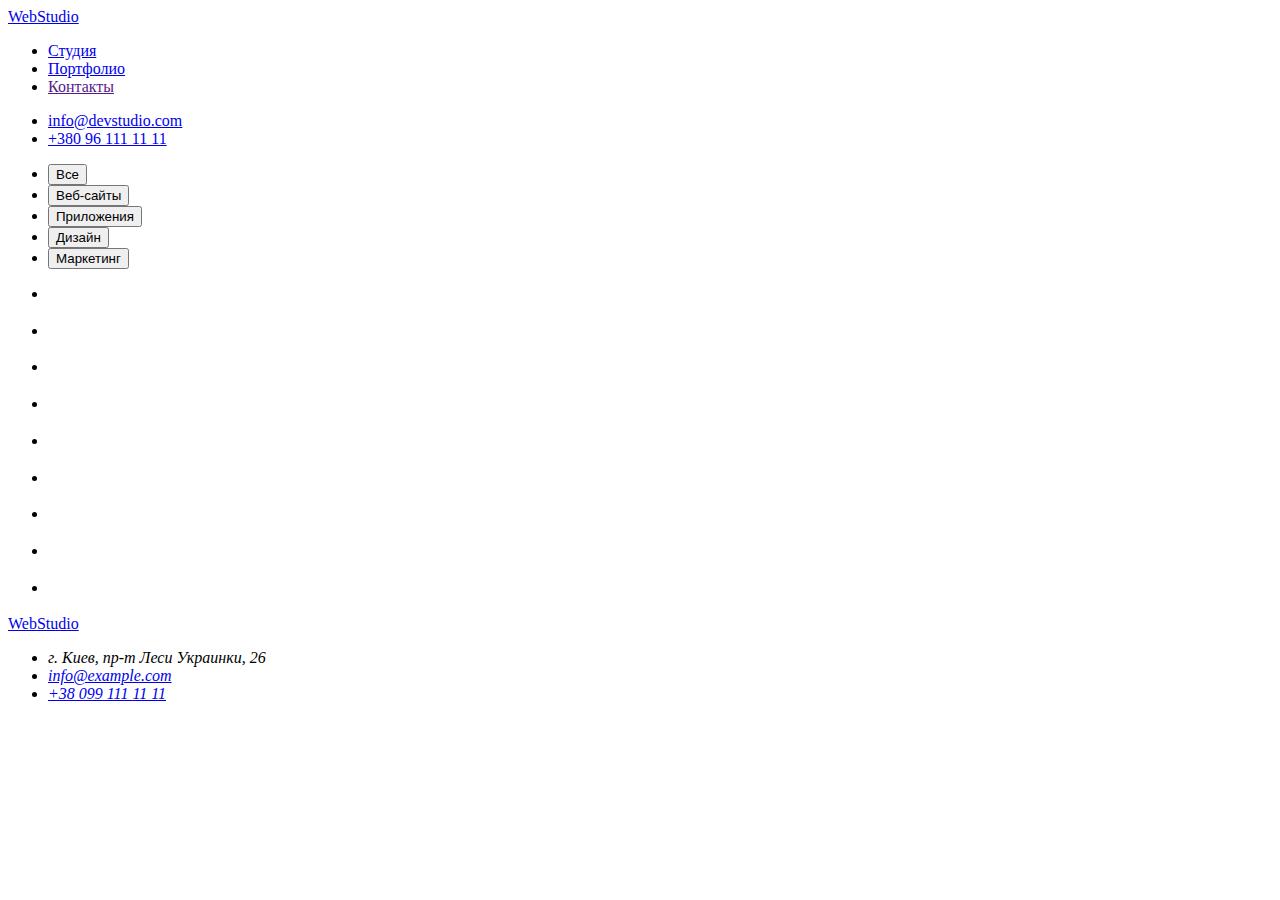
==== portfolio.html @ a8e08750 "добавляет разметку страницы портфолио" ====
<!DOCTYPE html>
<html lang="ru">
<head>
    <meta charset="UTF-8">
    <meta http-equiv="X-UA-Compatible" content="IE=edge">
    <meta name="viewport" content="width=device-width, initial-scale=1.0">
    <title>WebStudio</title>
</head>
<body>
<!-- Хедер -->
<header>
    <nav>
         <a href="./index.html">WebStudio</a>
         <ul>
            <li><a href="./index.html">Студия</a></li>
            <li><a href="./portfolio.html">Портфолио</a></li>
            <li><a href="">Контакты</a></li>
         </ul>
    </nav>
<!-- contacts -->
        <ul>
             <li><a href="mail:info@devstudio.com">info@devstudio.com</a></li>
             <li><a href="tel:+380961111111">+380 96 111 11 11</a></li>
        </ul>
</header>
<!-- герой -->
<main>
    <section>
        <h1 hidden>filter</h1>
    <ul>
        <li><button type="button">Все</button></li>
        <li><button type="button">Веб-сайты</button></li>
        <li><button type="button">Приложения</button></li>
        <li><button type="button">Дизайн</button></li>
        <li><button type="button">Маркетинг</button></li>
    </ul>
    </section>
    <section>
        <h2 hidden>gallery</h2>
       <ul>
        <li>
        <a href="">
            <img src="" alt="">
            <h3></h3>
            <p></p> 
        </a> 
        </li>
        <li>
            <a href="">
                <img src="" alt="">
                <h3></h3>
                <p></p>
            </a>
        </li>
        <li>
            <a href="">
                <img src="" alt="">
                <h3></h3>
                <p></p>
            </a>
        </li>
        <li>
            <a href="">
                <img src="" alt="">
                <h3></h3>
                <p></p>
            </a>
        </li>
        <li>
            <a href="">
                <img src="" alt="">
                <h3></h3>
                <p></p>
            </a>
        </li>
        <li>
            <a href="">
                <img src="" alt="">
                <h3></h3>
                <p></p>
            </a>
        </li>
        <li>
            <a href="">
                <img src="" alt="">
                <h3></h3>
                <p></p>
            </a>
        </li>
        <li>
            <a href="">
                <img src="" alt="">
                <h3></h3>
                <p></p>
            </a>
        </li>
        <li>
            <a href="">
                <img src="" alt="">
                <h3></h3>
                <p></p>
            </a>
        </li>
    </ul>
    </section>
</main>
<!-- футер -->
<footer>
    <a href="./index.html">WebStudio</a>
    <address>
        <ul>
            <li>г. Киев, пр-т Леси Украинки, 26</li>
            <li><a href="mailto:info@example.com">info@example.com</a></li>
            <li> <a href="tel:+380991111111">+38 099 111 11 11</a></li>
        </ul>
    </address>
</footer>

    
</body>
</html>
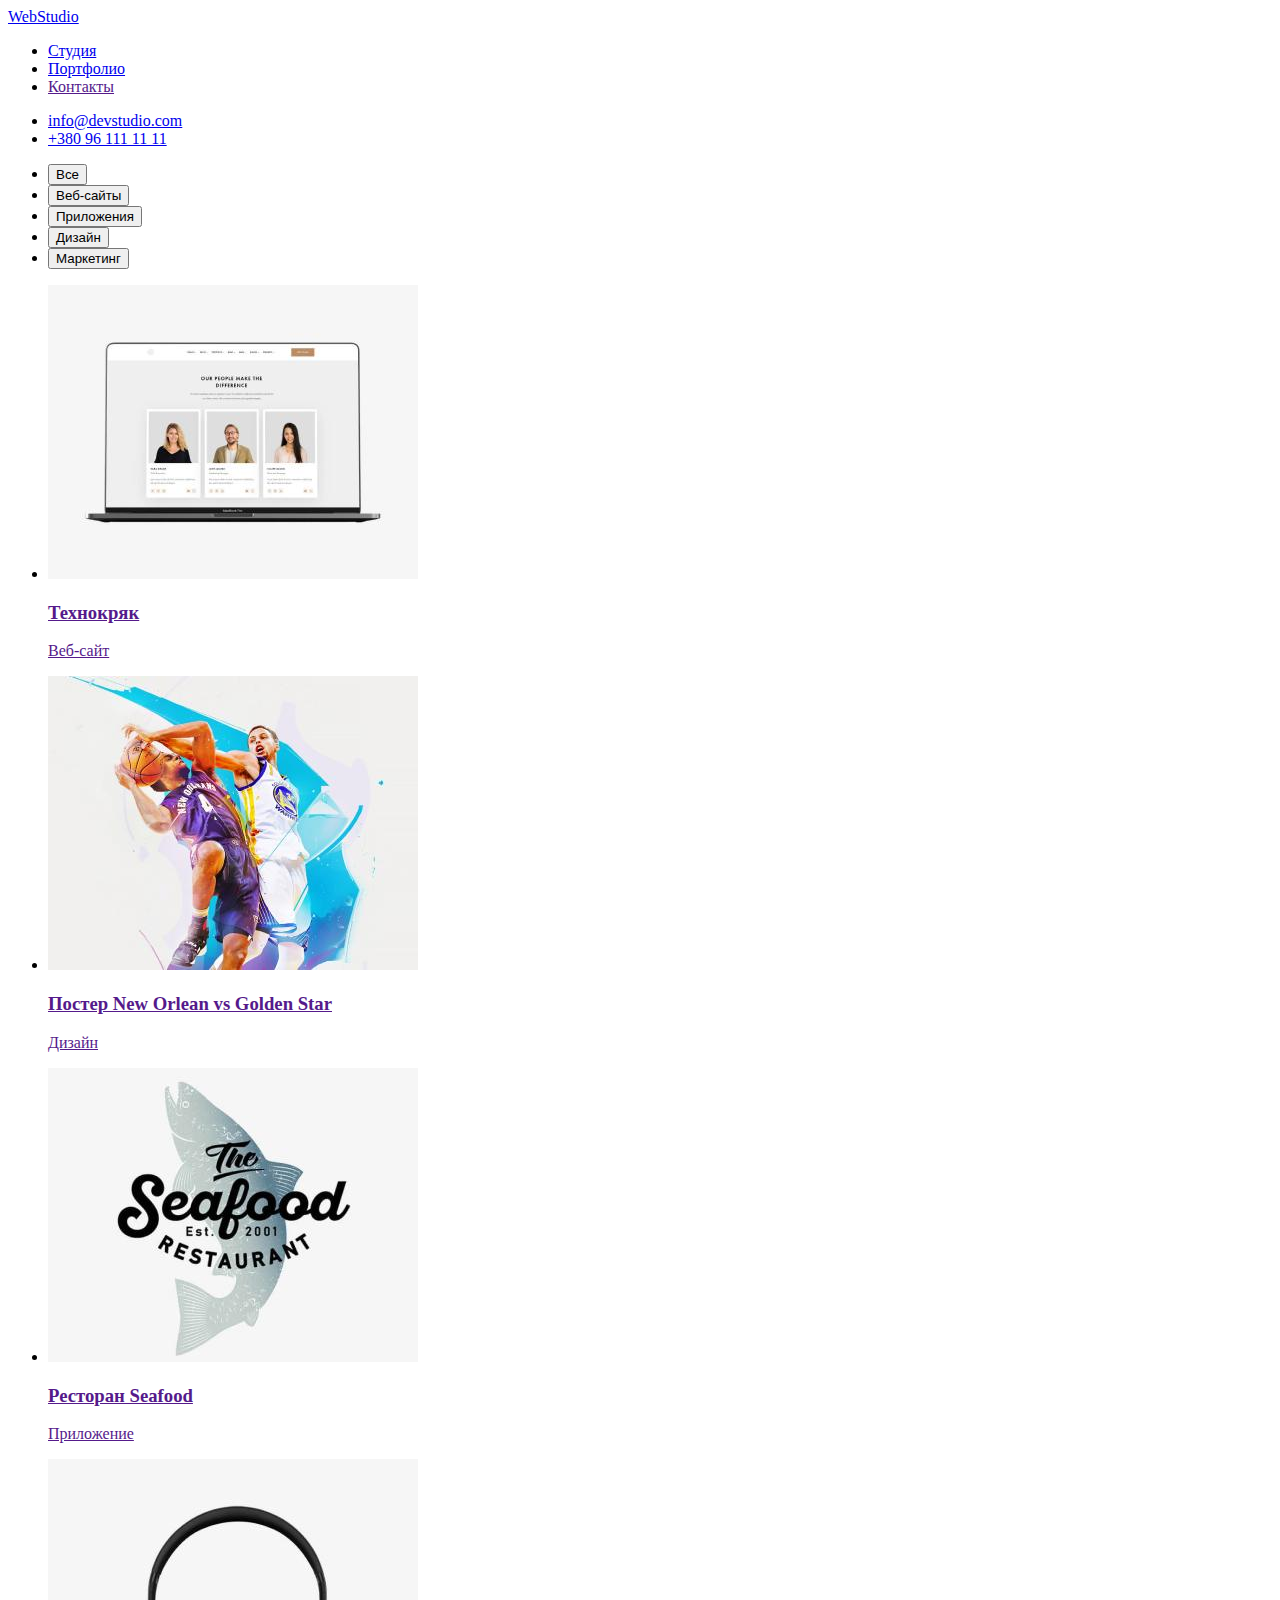
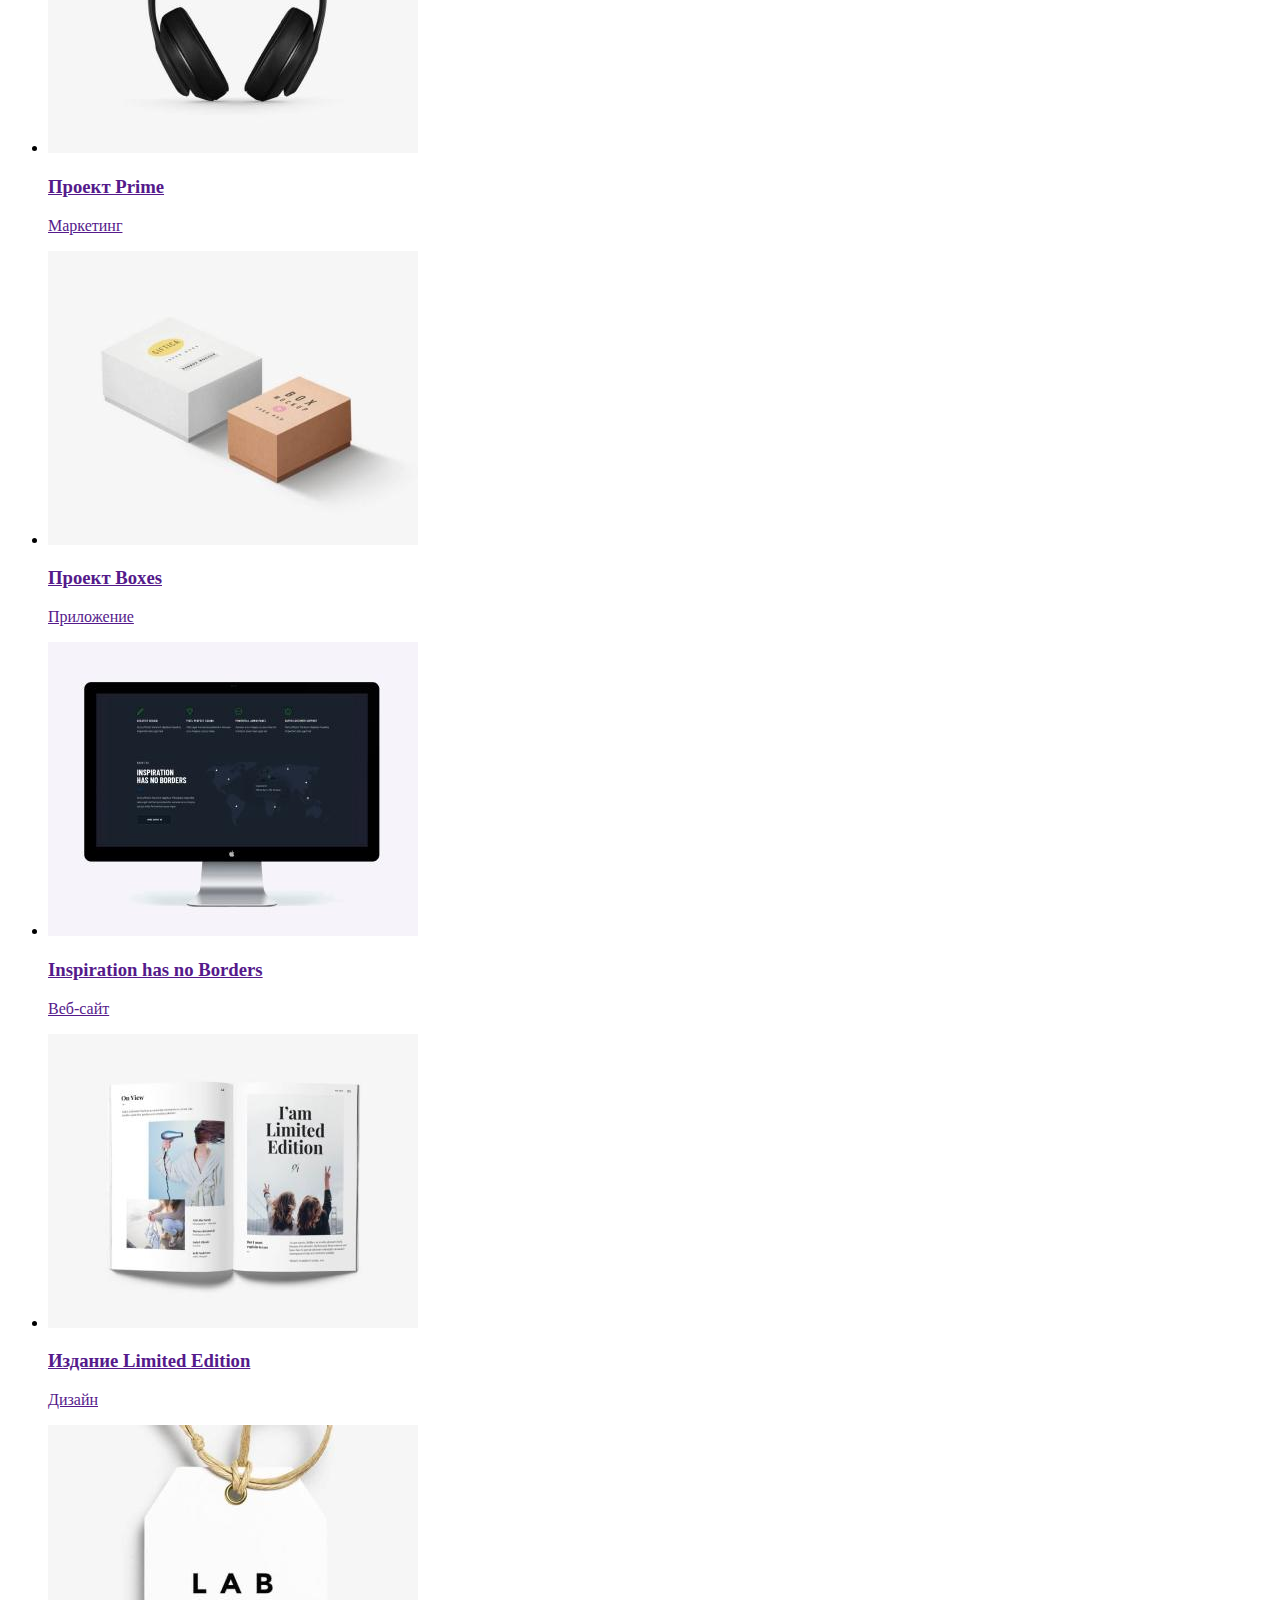
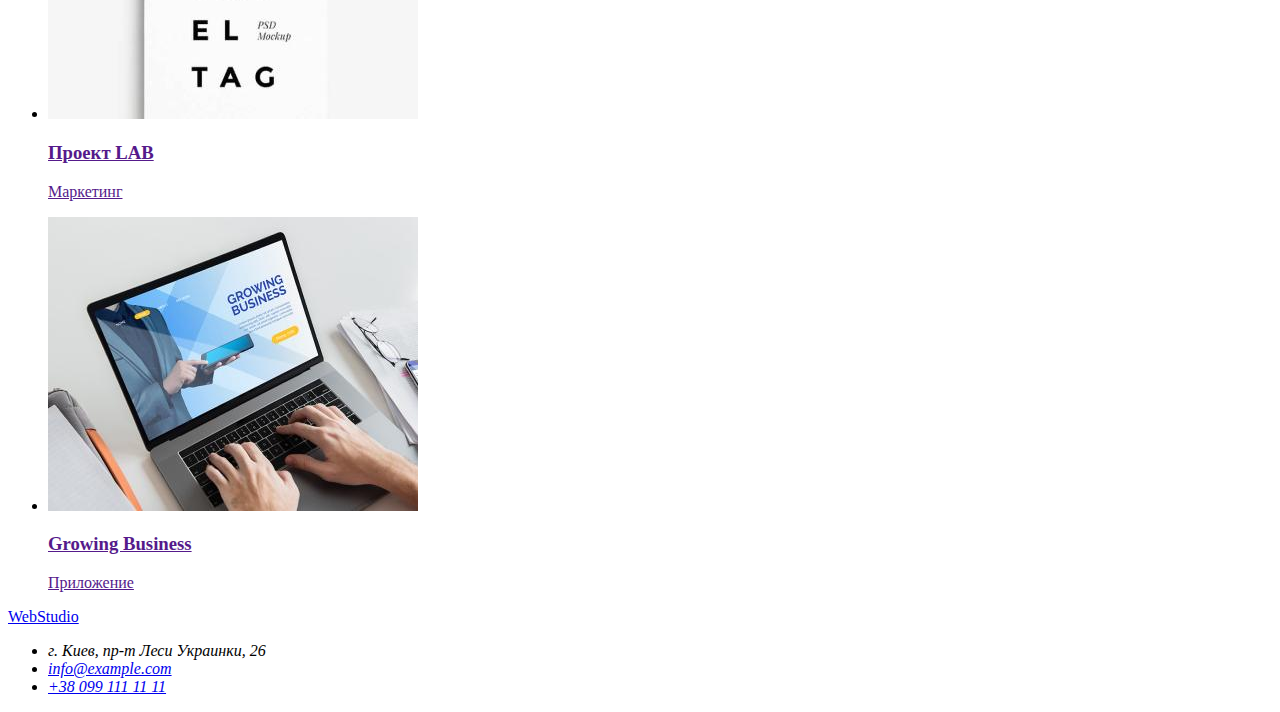
==== commit 0c7ca90e: "добавляет шрифты на страницы" ====
--- a/portfolio.html
+++ b/portfolio.html
@@ -4,13 +4,18 @@
     <meta charset="UTF-8">
     <meta http-equiv="X-UA-Compatible" content="IE=edge">
     <meta name="viewport" content="width=device-width, initial-scale=1.0">
+    <link rel="stylesheet" href="./css/styles.css">
+    <link rel="preconnect" href="https://fonts.googleapis.com">
+    <link rel="preconnect" href="https://fonts.gstatic.com" crossorigin>
+    <link href="https://fonts.googleapis.com/css2?family=Raleway:wght@700&family=Roboto:wght@400;500;700;900&display=swap" rel="stylesheet">
     <title>WebStudio</title>
+    
 </head>
 <body>
 <!-- Хедер -->
 <header>
-    <nav>
-         <a href="./index.html">WebStudio</a>
+    <nav class="studio">
+         <a href="./index.html" >WebStudio</a>
          <ul>
             <li><a href="./index.html">Студия</a></li>
             <li><a href="./portfolio.html">Портфолио</a></li>
@@ -19,7 +24,7 @@
     </nav>
 <!-- contacts -->
         <ul>
-             <li><a href="mail:info@devstudio.com">info@devstudio.com</a></li>
+             <li><a href="mailto:info@devstudio.com">info@devstudio.com</a></li>
              <li><a href="tel:+380961111111">+380 96 111 11 11</a></li>
         </ul>
 </header>
@@ -35,70 +40,72 @@
         <li><button type="button">Маркетинг</button></li>
     </ul>
     </section>
+
+    <!-- Галерея -->
     <section>
         <h2 hidden>gallery</h2>
        <ul>
         <li>
         <a href="">
-            <img src="" alt="">
-            <h3></h3>
-            <p></p> 
+            <img src="./images/techno-crack.jpg" alt="сайт" width="370" height="294">
+            <h3>Технокряк</h3>
+            <p>Веб-сайт</p> 
         </a> 
         </li>
         <li>
             <a href="">
-                <img src="" alt="">
-                <h3></h3>
-                <p></p>
+                <img src="./images/poster.jpg" alt="постер" width="370" height="294">
+                <h3>Постер New Orlean vs Golden Star</h3>
+                <p>Дизайн</p>
             </a>
         </li>
         <li>
             <a href="">
-                <img src="" alt="">
-                <h3></h3>
-                <p></p>
+                <img src="./images/restaurant.jpg" alt="ресторан" width="370" height="294">
+                <h3>Ресторан Seafood</h3>
+                <p>Приложение</p>
             </a>
         </li>
         <li>
             <a href="">
-                <img src="" alt="">
-                <h3></h3>
-                <p></p>
+                <img src="./images/prime.jpg" alt="наушники" width="370" height="294">
+                <h3>Проект Prime</h3>
+                <p>Маркетинг</p>
             </a>
         </li>
         <li>
             <a href="">
-                <img src="" alt="">
-                <h3></h3>
-                <p></p>
+                <img src="./images/boxes.jpg" alt="коробки" width="370" height="294">
+                <h3>Проект Boxes</h3>
+                <p>Приложение</p>
             </a>
         </li>
         <li>
             <a href="">
-                <img src="" alt="">
-                <h3></h3>
-                <p></p>
+                <img src="./images/web-site.jpg" alt="вдохновение" width="370" height="294">
+                <h3>Inspiration has no Borders</h3>
+                <p>Веб-сайт</p>
             </a>
         </li>
         <li>
             <a href="">
-                <img src="" alt="">
-                <h3></h3>
-                <p></p>
+                <img src="./images/limited-edition.jpg" alt="журнал width" width="370" height="294">
+                <h3>Издание Limited Edition</h3>
+                <p>Дизайн</p>
             </a>
         </li>
         <li>
             <a href="">
-                <img src="" alt="">
-                <h3></h3>
-                <p></p>
+                <img src="./images/lab.jpg" alt="бирка с шнурком" width="370" height="294">
+                <h3>Проект LAB</h3>
+                <p>Маркетинг</p>
             </a>
         </li>
         <li>
             <a href="">
-                <img src="" alt="">
-                <h3></h3>
-                <p></p>
+                <img src="./images/business.jpg" alt="растущий бизнес" width="370" height="294">
+                <h3>Growing Business</h3>
+                <p>Приложение</p>
             </a>
         </li>
     </ul>
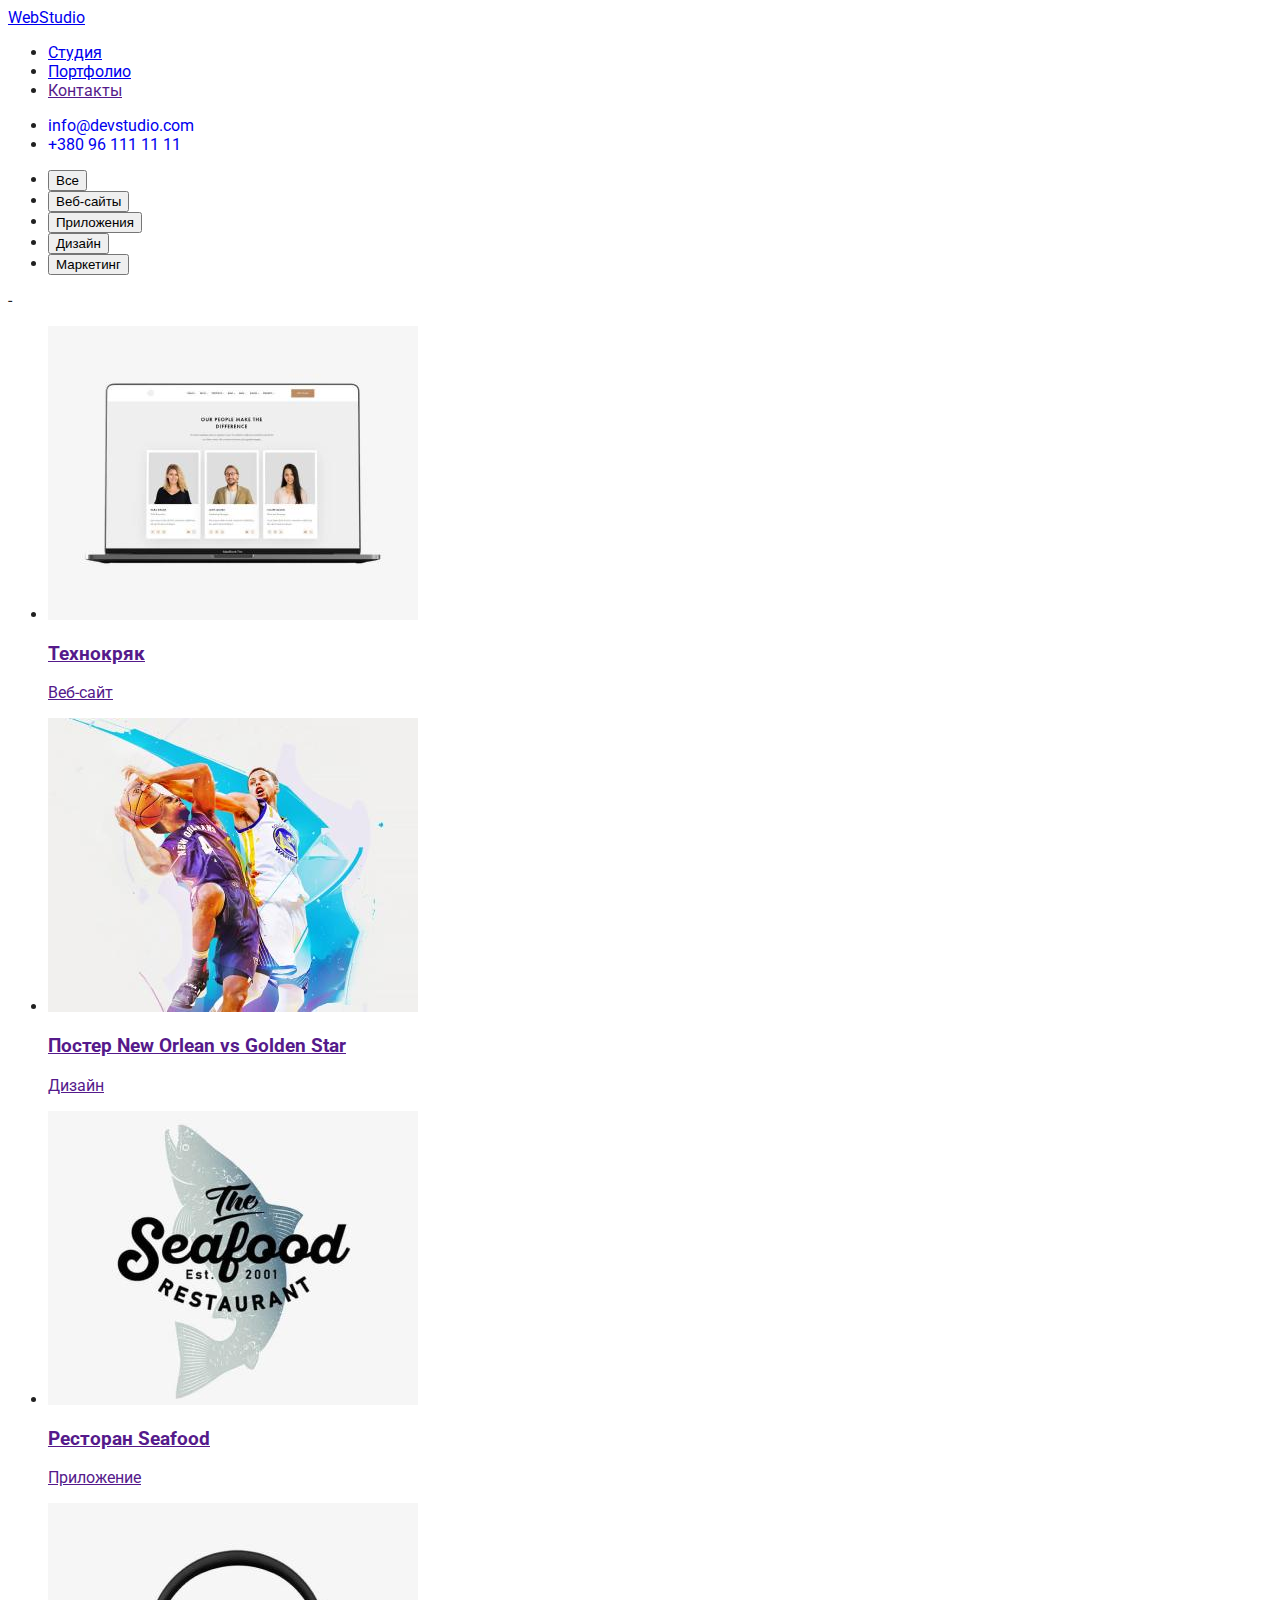
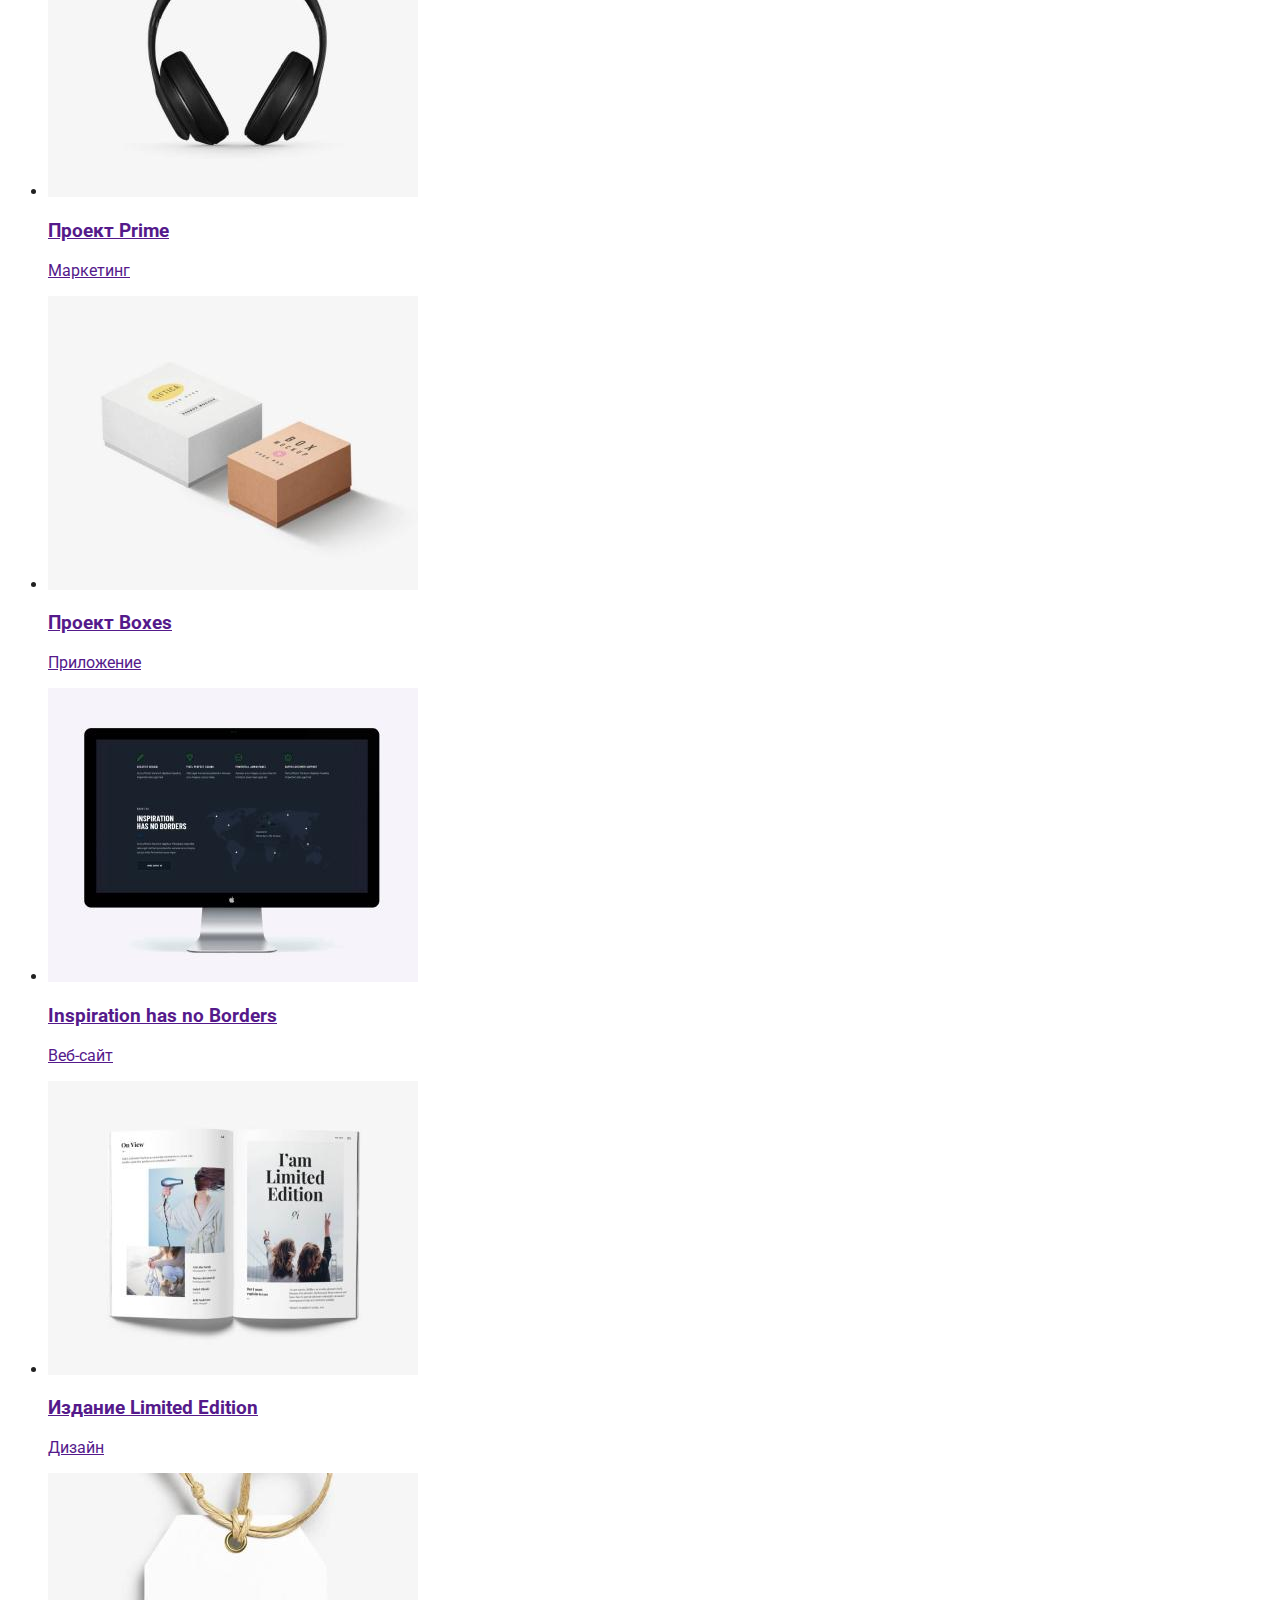
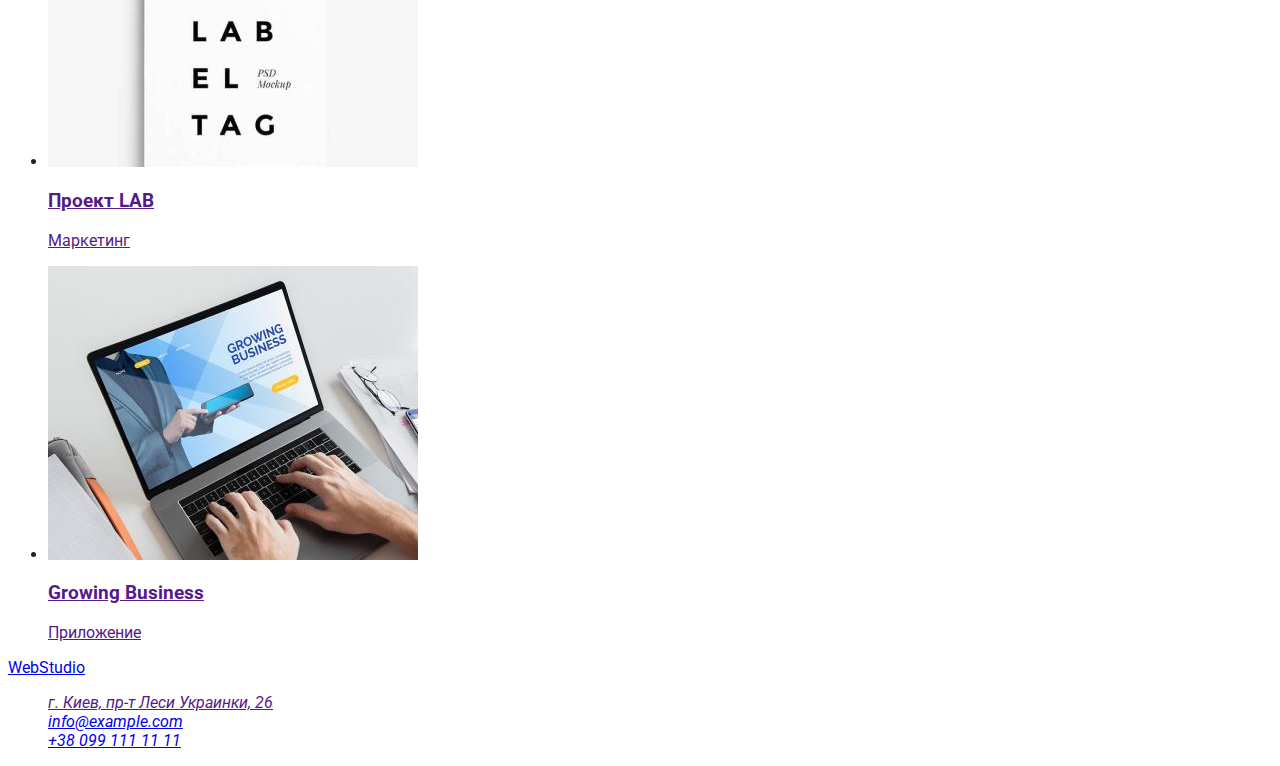
==== commit 1666a41b: "добавляет разметку страницы портфолио" ====
--- a/portfolio.html
+++ b/portfolio.html
@@ -13,112 +13,112 @@
 </head>
 <body>
 <!-- Хедер -->
-<header>
-    <nav class="studio">
-         <a href="./index.html" >WebStudio</a>
-         <ul>
-            <li><a href="./index.html">Студия</a></li>
-            <li><a href="./portfolio.html">Портфолио</a></li>
-            <li><a href="">Контакты</a></li>
+<header class="portfolio-header">
+    <nav class="portfolio">
+         <a href="./index.html" class="portfol-logo">Web<span class="portfol-logo-color">Studio</span></a>
+         <ul class="portfol-list">
+            <li class="portfol-item"><a class="portfol-link links" href="./index.html">Студия</a></li>
+            <li class="portfol-item"><a class="portfol-link links" href="./portfolio.html">Портфолио</a></li>
+            <li class="portfol-item"><a class="portfol-link links" href="">Контакты</a></li>
          </ul>
     </nav>
 <!-- contacts -->
-        <ul>
-             <li><a href="mailto:info@devstudio.com">info@devstudio.com</a></li>
-             <li><a href="tel:+380961111111">+380 96 111 11 11</a></li>
+        <ul class="header-contacts">
+             <li class="header-list"><a class="header-link link" href="mailto:info@devstudio.com">info@devstudio.com</a></li>
+             <li class="header-list"><a class="header-link link" href="tel:+380961111111">+380 96 111 11 11</a></li>
         </ul>
 </header>
 <!-- герой -->
-<main>
-    <section>
+<main class="main-section">
+    <section class="hero-section">
         <h1 hidden>filter</h1>
-    <ul>
-        <li><button type="button">Все</button></li>
-        <li><button type="button">Веб-сайты</button></li>
-        <li><button type="button">Приложения</button></li>
-        <li><button type="button">Дизайн</button></li>
-        <li><button type="button">Маркетинг</button></li>
+    <ul class="hero-list" >
+        <li class="hero-item"><button class="hero-btn hero-button" type="button">Все</button></li>
+        <li class="hero-item"><button class="hero-btn hero-button" type="button">Веб-сайты</button></li>
+        <li class="hero-item"><button class="hero-btn hero-button" type="button">Приложения</button></li>
+        <li class="hero-item"><button class="hero-btn hero-button" type="button">Дизайн</button></li>
+        <li class="hero-item"><button class="hero-btn hero-button" type="button">Маркетинг</button></li>
     </ul>
     </section>
-
+-
     <!-- Галерея -->
-    <section>
+    <section class="main-filter">
         <h2 hidden>gallery</h2>
-       <ul>
-        <li>
-        <a href="">
-            <img src="./images/techno-crack.jpg" alt="сайт" width="370" height="294">
-            <h3>Технокряк</h3>
-            <p>Веб-сайт</p> 
+       <ul class="filter-list">
+        <li class="filter-item">
+        <a class="filter-link" href="">
+            <img class="filter-img" src="./images/techno-crack.jpg" alt="сайт" width="370" height="294">
+            <h3 class="filter-heading">Технокряк</h3>
+            <p class="filter-paragraph">Веб-сайт</p> 
         </a> 
         </li>
-        <li>
-            <a href="">
-                <img src="./images/poster.jpg" alt="постер" width="370" height="294">
-                <h3>Постер New Orlean vs Golden Star</h3>
-                <p>Дизайн</p>
+        <li class="filter-item">
+            <a class="filter-link" href="">
+                <img class="filter-img" src="./images/poster.jpg" alt="постер" width="370" height="294">
+                <h3 class="filter-heading">Постер New Orlean vs Golden Star</h3>
+                <p class="filter-paragraph">Дизайн</p>
             </a>
         </li>
-        <li>
-            <a href="">
-                <img src="./images/restaurant.jpg" alt="ресторан" width="370" height="294">
-                <h3>Ресторан Seafood</h3>
-                <p>Приложение</p>
+        <li class="filter-item">
+            <a class="filter-link" href="">
+                <img class="filter-img" src="./images/restaurant.jpg" alt="ресторан" width="370" height="294">
+                <h3 class="filter-heading">Ресторан Seafood</h3>
+                <p class="filter-paragraph">Приложение</p>
             </a>
         </li>
-        <li>
-            <a href="">
-                <img src="./images/prime.jpg" alt="наушники" width="370" height="294">
-                <h3>Проект Prime</h3>
-                <p>Маркетинг</p>
+        <li class="filter-item">
+            <a class="filter-link" href="">
+                <img class="filter-img" src="./images/prime.jpg" alt="наушники" width="370" height="294">
+                <h3 class="filter-heading">Проект Prime</h3>
+                <p class="filter-paragraph">Маркетинг</p>
             </a>
         </li>
-        <li>
-            <a href="">
-                <img src="./images/boxes.jpg" alt="коробки" width="370" height="294">
-                <h3>Проект Boxes</h3>
-                <p>Приложение</p>
+        <li class="filter-item">
+            <a class="filter-link" href="">
+                <img class="filter-img" src="./images/boxes.jpg" alt="коробки" width="370" height="294">
+                <h3 class="filter-heading">Проект Boxes</h3>
+                <p class="filter-paragraph">Приложение</p>
             </a>
         </li>
-        <li>
-            <a href="">
-                <img src="./images/web-site.jpg" alt="вдохновение" width="370" height="294">
-                <h3>Inspiration has no Borders</h3>
-                <p>Веб-сайт</p>
+        <li class="filter-item">
+            <a class="filter-link" href="">
+                <img class="filter-img" src="./images/web-site.jpg" alt="вдохновение" width="370" height="294">
+                <h3 class="filter-heading">Inspiration has no Borders</h3>
+                <p class="filter-paragraph">Веб-сайт</p>
             </a>
         </li>
-        <li>
-            <a href="">
-                <img src="./images/limited-edition.jpg" alt="журнал width" width="370" height="294">
-                <h3>Издание Limited Edition</h3>
-                <p>Дизайн</p>
+        <li class="filter-item">
+            <a class="filter-link" href="">
+                <img class="filter-img" src="./images/limited-edition.jpg" alt="журнал width" width="370" height="294">
+                <h3 class="filter-heading">Издание Limited Edition</h3>
+                <p class="filter-paragraph">Дизайн</p>
             </a>
         </li>
-        <li>
-            <a href="">
-                <img src="./images/lab.jpg" alt="бирка с шнурком" width="370" height="294">
-                <h3>Проект LAB</h3>
-                <p>Маркетинг</p>
+        <li class="filter-item">
+            <a class="filter-link" href="">
+                <img class="filter-img" src="./images/lab.jpg" alt="бирка с шнурком" width="370" height="294">
+                <h3 class="filter-heading">Проект LAB</h3>
+                <p class="filter-paragraph">Маркетинг</p>
             </a>
         </li>
-        <li>
-            <a href="">
-                <img src="./images/business.jpg" alt="растущий бизнес" width="370" height="294">
-                <h3>Growing Business</h3>
-                <p>Приложение</p>
+        <li class="filter-item">
+            <a class="filter-link" href="">
+                <img class="filter-img" src="./images/business.jpg" alt="растущий бизнес" width="370" height="294">
+                <h3 class="filter-heading">Growing Business</h3>
+                <p class="filter-paragraph">Приложение</p>
             </a>
         </li>
     </ul>
     </section>
 </main>
 <!-- футер -->
-<footer>
-    <a href="./index.html">WebStudio</a>
-    <address>
-        <ul>
-            <li>г. Киев, пр-т Леси Украинки, 26</li>
-            <li><a href="mailto:info@example.com">info@example.com</a></li>
-            <li> <a href="tel:+380991111111">+38 099 111 11 11</a></li>
+<footer class="footer-title">
+    <a class="logo-footer" href="./index.html">Web<span class="title-logo">Studio</span></a>
+    <address class="footer-address">
+        <ul class="address-list">
+            <li class="address-item"><a class="address-map" href="">г. Киев, пр-т Леси Украинки, 26</a></li>
+            <li class="address-item"><a class="address-contact" href="mailto:info@example.com">info@example.com</a></li>
+            <li class="address-item"><a class="address-contact" href="tel:+380991111111">+38 099 111 11 11</a></li>
         </ul>
     </address>
 </footer>
--- a/css/styles.css
+++ b/css/styles.css
@@ -0,0 +1,196 @@
+:root {
+  --primary-text-color: #212121;
+  --secondary-text-color: #757575;
+  --title-text-color: #000000;
+  --accent-color: #2196f3;
+  --primary-white-color: #ffffff;
+  --secondary-darkgray-color: #2f303a;
+  --third-title-color: #f5f4fa;
+}
+
+body {
+  font-family: 'Roboto', sans-serif;
+  color: var(--primary-text-color);
+}
+
+/* -------HEADER------ */
+.header {
+  background-color: var(--primary-white-color);
+}
+.header-logo {
+  font-family: 'Raleway', sans-serif;
+  font-size: 26px;
+  line-height: 1.19;
+  letter-spacing: 0.03em;
+  color: var(--accent-color);
+  text-decoration: none;
+}
+.list {
+  list-style: none;
+}
+.logo-color {
+  color: var(--title-text-color);
+}
+.nav-link {
+  color: var(--primary-text-color);
+  font-style: normal;
+  font-weight: 500;
+  font-size: 14px;
+  line-height: 1.14;
+  letter-spacing: 0.02em;
+}
+.nav-link:hover,
+.nav-link:focus {
+  color: var(--accent-color);
+}
+.link {
+  text-decoration: none;
+}
+
+.contact-link {
+  color: var(--secondary-darkgray-color);
+  font-weight: 500;
+  font-size: 14px;
+  line-height: 1.14;
+  letter-spacing: 0.02em;
+}
+.contact-link:hover,
+.contact-link:focus {
+  color: var(--accent-color);
+}
+/* ---------MAIN--------- */
+.hero {
+  background-color: var(--secondary-darkgray-color);
+}
+.hero-title {
+  color: var(--primary-white-color);
+  font-weight: 900;
+  font-size: 44px;
+  line-height: 1.36;
+  text-align: center;
+  letter-spacing: 0.06em;
+  text-transform: uppercase;
+}
+.button {
+  cursor: pointer;
+  color: var(--primary-white-color);
+  background-color: var(--accent-color);
+}
+.btn {
+  font-style: inherit;
+  font-weight: bold;
+  font-size: 16px;
+  line-height: 1.87;
+  letter-spacing: 0.06em;
+  box-shadow: 0px 4px 4px rgba(0, 0, 0, 0.15);
+  border-radius: 4px;
+  border: 0;
+}
+
+/* ------OUR ADVANTAGES------ */
+.main {
+  background-color: var(--primary-white-color);
+}
+.main-list {
+  list-style: none;
+}
+.main-heading {
+  font-style: normal;
+  font-weight: bold;
+  font-size: 14px;
+  line-height: 1.14;
+  letter-spacing: 0.03em;
+  text-transform: uppercase;
+  color: var(--primary-text-color);
+}
+.main-paragraph {
+  font-weight: normal;
+  font-size: 14px;
+  line-height: 1.71;
+  letter-spacing: 0.03em;
+  color: var(--secondary-text-color);
+}
+.main-title {
+  font-style: normal;
+  font-weight: bold;
+  font-size: 36px;
+  line-height: 1.16;
+  letter-spacing: 0.03em;
+}
+.title-list {
+  list-style: none;
+}
+
+/* -----OUR TEAM------ */
+.work {
+  background-color: var(--third-title-color);
+}
+.team {
+  font-weight: bold;
+  font-size: 36px;
+  line-height: 1.16;
+  letter-spacing: 0.03em;
+}
+.team-list {
+  list-style: none;
+}
+.team-item {
+  background-color: var(--primary-white-color);
+}
+.about-name {
+  font-style: normal;
+  font-weight: 500;
+  font-size: 16px;
+  line-height: 1.18;
+  text-align: center;
+  letter-spacing: 0.03em;
+  color: var(--title-text-color);
+}
+.about-work {
+  color: var(--secondary-text-color);
+  font-weight: 500;
+  font-size: 16px;
+  line-height: 1.18;
+  text-align: center;
+  letter-spacing: 0.03em;
+}
+/* -------FOOTER-------- */
+.footer-logo {
+  font-family: 'Raleway', sans-serif;
+  font-size: 26px;
+  line-height: 1.19;
+  letter-spacing: 0.03em;
+  color: var(--accent-color);
+  text-decoration: none;
+}
+.logo {
+  color: var(--primary-white-color);
+}
+.footer {
+  background-color: var(--secondary-darkgray-color);
+}
+.footer-list {
+  list-style: none;
+}
+.footer-item {
+  font-style: normal;
+  font-weight: normal;
+  font-size: 14px;
+  line-height: 1.71;
+  letter-spacing: 0.03em;
+}
+.address-item {
+  color: var(--primary-white-color);
+}
+.footer-contact {
+  font-style: normal;
+  font-weight: normal;
+  font-size: 14px;
+  line-height: 1.71;
+  letter-spacing: 0.03em;
+  color: rgba(255, 255, 255, 0.6);
+}
+.footer-contact:hover,
+.footer-contact:focus {
+  color: var(--accent-color);
+}
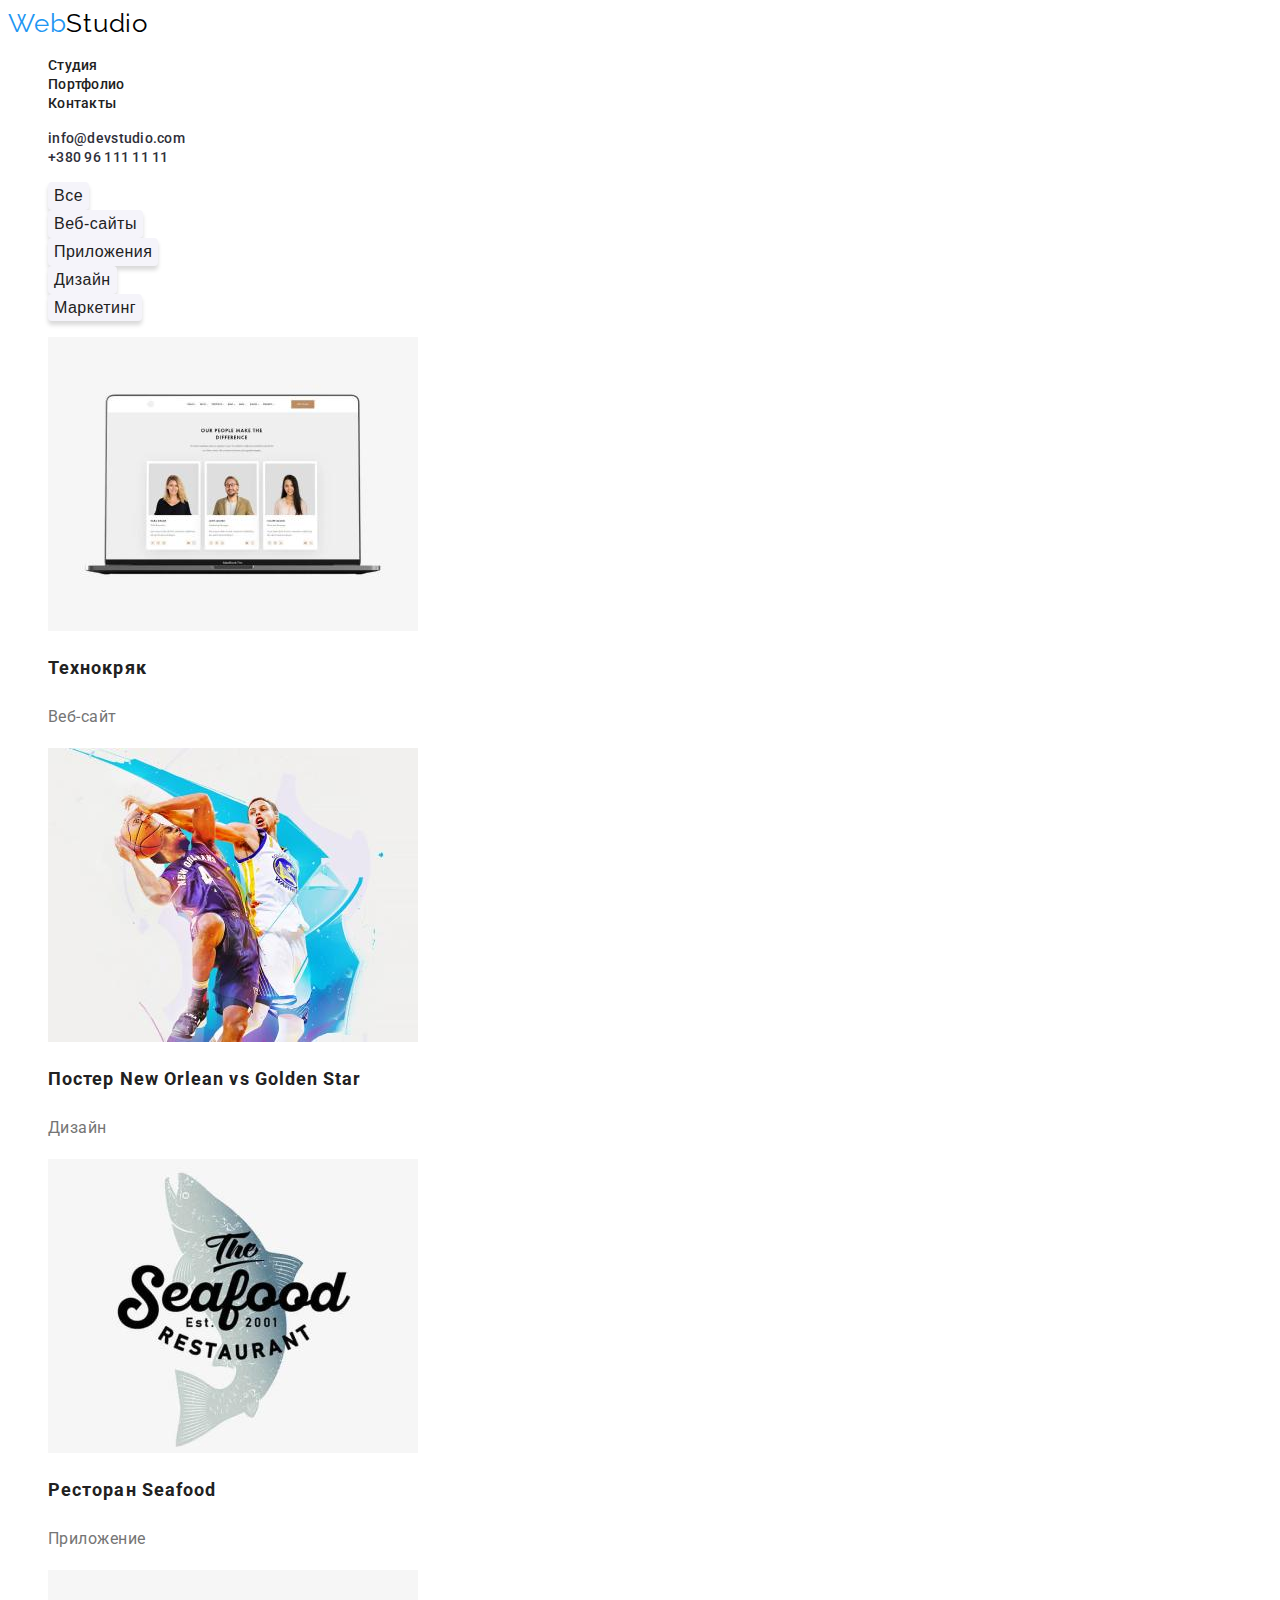
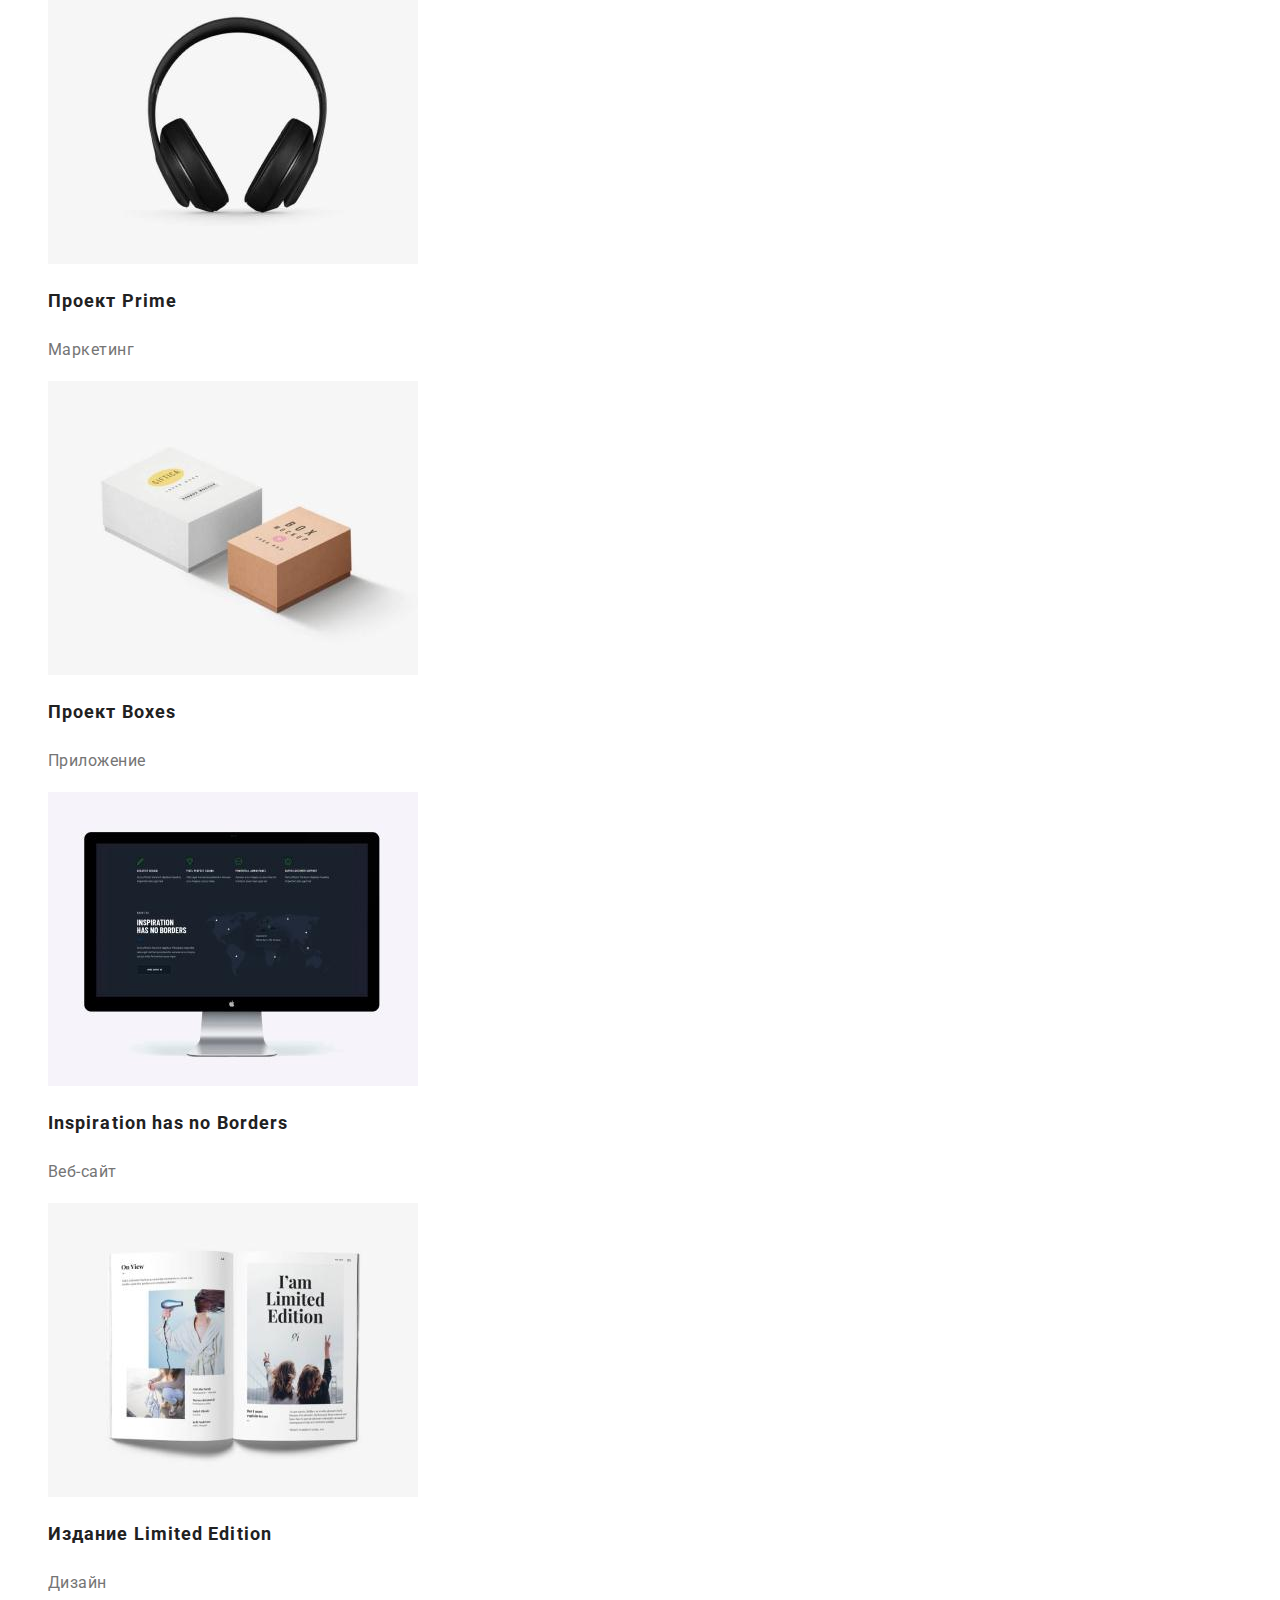
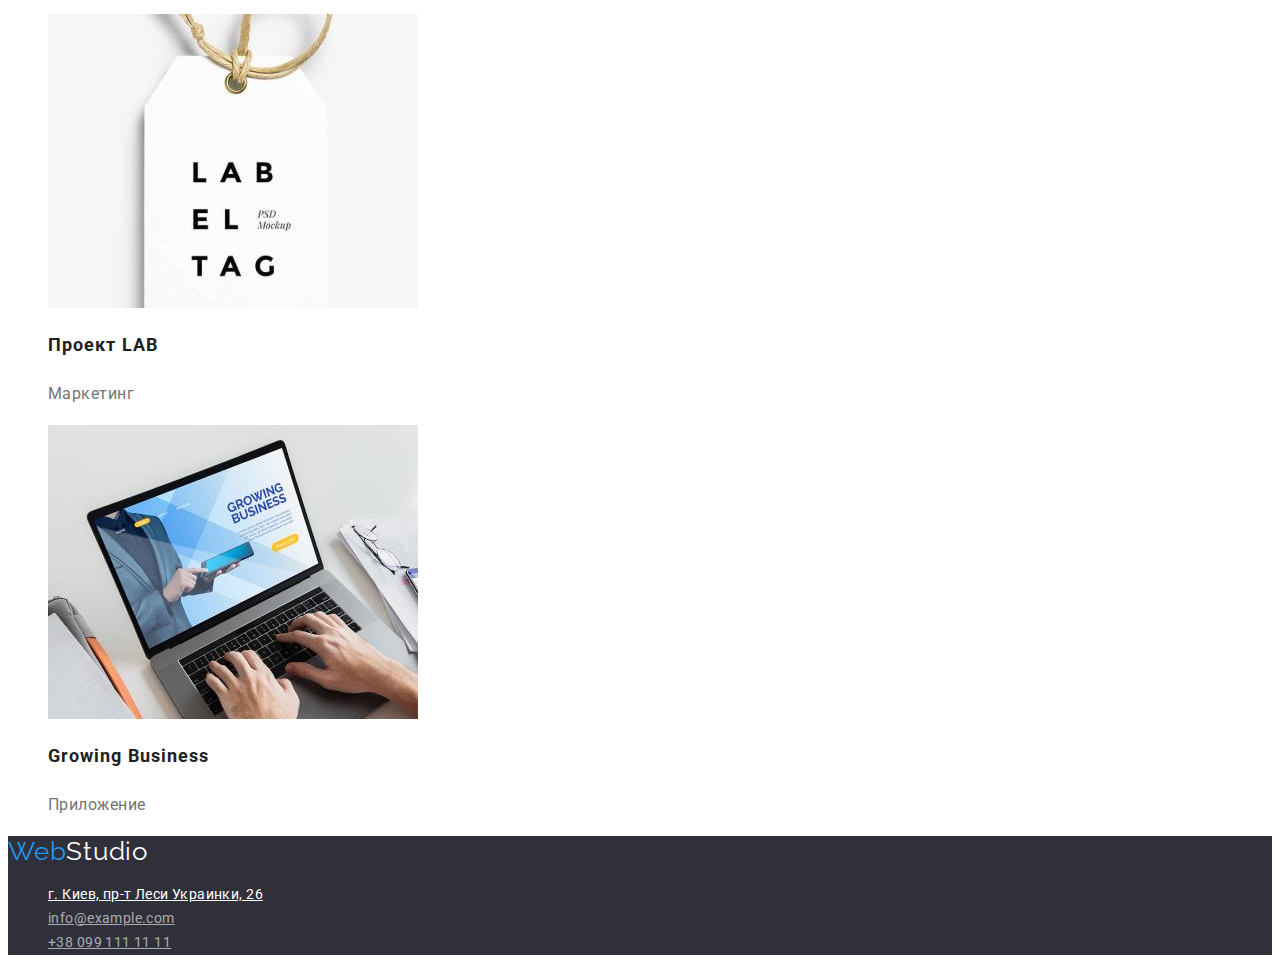
==== commit 40475db1: "добавляет изменения на страницу" ====
--- a/portfolio.html
+++ b/portfolio.html
@@ -4,11 +4,11 @@
     <meta charset="UTF-8">
     <meta http-equiv="X-UA-Compatible" content="IE=edge">
     <meta name="viewport" content="width=device-width, initial-scale=1.0">
-    <link rel="stylesheet" href="./css/styles.css">
     <link rel="preconnect" href="https://fonts.googleapis.com">
     <link rel="preconnect" href="https://fonts.gstatic.com" crossorigin>
     <link href="https://fonts.googleapis.com/css2?family=Raleway:wght@700&family=Roboto:wght@400;500;700;900&display=swap" rel="stylesheet">
     <title>WebStudio</title>
+    <link rel="stylesheet" href="./css/styles.css">
     
 </head>
 <body>
@@ -18,7 +18,7 @@
          <a href="./index.html" class="portfol-logo">Web<span class="portfol-logo-color">Studio</span></a>
          <ul class="portfol-list">
             <li class="portfol-item"><a class="portfol-link links" href="./index.html">Студия</a></li>
-            <li class="portfol-item"><a class="portfol-link links" href="./portfolio.html">Портфолио</a></li>
+            <li class="portfol-item"><a class="portfol-link links current-page" href="./portfolio.html">Портфолио</a></li>
             <li class="portfol-item"><a class="portfol-link links" href="">Контакты</a></li>
          </ul>
     </nav>
@@ -39,72 +39,67 @@
         <li class="hero-item"><button class="hero-btn hero-button" type="button">Дизайн</button></li>
         <li class="hero-item"><button class="hero-btn hero-button" type="button">Маркетинг</button></li>
     </ul>
-    </section>
--
-    <!-- Галерея -->
-    <section class="main-filter">
-        <h2 hidden>gallery</h2>
-       <ul class="filter-list">
+    <ul class="filter-list">
         <li class="filter-item">
         <a class="filter-link" href="">
             <img class="filter-img" src="./images/techno-crack.jpg" alt="сайт" width="370" height="294">
-            <h3 class="filter-heading">Технокряк</h3>
+            <h2 class="filter-heading">Технокряк</h3>
             <p class="filter-paragraph">Веб-сайт</p> 
         </a> 
         </li>
         <li class="filter-item">
             <a class="filter-link" href="">
                 <img class="filter-img" src="./images/poster.jpg" alt="постер" width="370" height="294">
-                <h3 class="filter-heading">Постер New Orlean vs Golden Star</h3>
+                <h2 class="filter-heading">Постер New Orlean vs Golden Star</h3>
                 <p class="filter-paragraph">Дизайн</p>
             </a>
         </li>
         <li class="filter-item">
             <a class="filter-link" href="">
                 <img class="filter-img" src="./images/restaurant.jpg" alt="ресторан" width="370" height="294">
-                <h3 class="filter-heading">Ресторан Seafood</h3>
+                <h2 class="filter-heading">Ресторан Seafood</h3>
                 <p class="filter-paragraph">Приложение</p>
             </a>
         </li>
         <li class="filter-item">
             <a class="filter-link" href="">
                 <img class="filter-img" src="./images/prime.jpg" alt="наушники" width="370" height="294">
-                <h3 class="filter-heading">Проект Prime</h3>
+                <h2 class="filter-heading">Проект Prime</h3>
                 <p class="filter-paragraph">Маркетинг</p>
             </a>
         </li>
         <li class="filter-item">
             <a class="filter-link" href="">
                 <img class="filter-img" src="./images/boxes.jpg" alt="коробки" width="370" height="294">
-                <h3 class="filter-heading">Проект Boxes</h3>
+                <h2 class="filter-heading">Проект Boxes</h3>
                 <p class="filter-paragraph">Приложение</p>
             </a>
         </li>
         <li class="filter-item">
             <a class="filter-link" href="">
                 <img class="filter-img" src="./images/web-site.jpg" alt="вдохновение" width="370" height="294">
-                <h3 class="filter-heading">Inspiration has no Borders</h3>
+                <h2 class="filter-heading">Inspiration has no Borders</h3>
                 <p class="filter-paragraph">Веб-сайт</p>
             </a>
         </li>
         <li class="filter-item">
             <a class="filter-link" href="">
                 <img class="filter-img" src="./images/limited-edition.jpg" alt="журнал width" width="370" height="294">
-                <h3 class="filter-heading">Издание Limited Edition</h3>
+                <h2 class="filter-heading">Издание Limited Edition</h3>
                 <p class="filter-paragraph">Дизайн</p>
             </a>
         </li>
         <li class="filter-item">
             <a class="filter-link" href="">
                 <img class="filter-img" src="./images/lab.jpg" alt="бирка с шнурком" width="370" height="294">
-                <h3 class="filter-heading">Проект LAB</h3>
+                <h2 class="filter-heading">Проект LAB</h3>
                 <p class="filter-paragraph">Маркетинг</p>
             </a>
         </li>
         <li class="filter-item">
             <a class="filter-link" href="">
                 <img class="filter-img" src="./images/business.jpg" alt="растущий бизнес" width="370" height="294">
-                <h3 class="filter-heading">Growing Business</h3>
+                <h2 class="filter-heading">Growing Business</h3>
                 <p class="filter-paragraph">Приложение</p>
             </a>
         </li>
--- a/css/styles.css
+++ b/css/styles.css
@@ -179,7 +179,7 @@
   line-height: 1.71;
   letter-spacing: 0.03em;
 }
-.address-item {
+.address-items {
   color: var(--primary-white-color);
 }
 .footer-contact {
@@ -194,3 +194,140 @@
 .footer-contact:focus {
   color: var(--accent-color);
 }
+
+/* ------PORTFOLIO----------*/
+.portfolio-header {
+  background-color: var(--primary-white-color);
+}
+.portfol-logo {
+  font-family: 'Raleway', sans-serif;
+  font-size: 26px;
+  line-height: 1.19;
+  letter-spacing: 0.03em;
+  color: var(--accent-color);
+  text-decoration: none;
+}
+.portfol-logo-color {
+  color: var(--title-text-color);
+}
+.portfol-link {
+  color: var(--primary-text-color);
+  font-style: normal;
+  font-weight: 500;
+  font-size: 14px;
+  line-height: 1.14;
+  letter-spacing: 0.02em;
+  text-decoration: none;
+}
+.portfol-link:hover,
+.portfol-link:focus {
+  color: var(--accent-color);
+}
+
+.portfol-item {
+  list-style: none;
+}
+.header-contacts {
+  text-decoration: none;
+  list-style: none;
+}
+
+.header-link {
+  color: var(--secondary-darkgray-color);
+  font-weight: 500;
+  font-size: 14px;
+  line-height: 1.14;
+  letter-spacing: 0.02em;
+}
+.header-link:hover,
+.header-link:focus {
+  color: var(--accent-color);
+}
+.main-section {
+  background-color: var(--primary-white-color);
+}
+.hero-list {
+  text-decoration: none;
+  list-style: none;
+}
+.hero-button {
+  cursor: pointer;
+  color: var(--primary-text-color);
+  background-color: var(--third-title-color);
+}
+.hero-button:hover,
+.hero-button:focus {
+  background-color: var(--accent-color);
+}
+.hero-btn {
+  font-style: inherit;
+  font-weight: 500;
+  font-size: 16px;
+  line-height: 1.62;
+  text-align: center;
+  letter-spacing: 0.03em;
+  box-shadow: 0px 4px 4px rgba(0, 0, 0, 0.15);
+  border-radius: 4px;
+  border: 0;
+}
+.filter-list {
+  list-style: none;
+}
+.filter-heading {
+  font-weight: bold;
+  font-size: 18px;
+  line-height: 2;
+  letter-spacing: 0.06em;
+  color: var(--primary-text-color);
+}
+.filter-link {
+  text-decoration: none;
+}
+.filter-paragraph {
+  font-weight: normal;
+  font-size: 16px;
+  line-height: 30px;
+  letter-spacing: 0.03em;
+  color: var(--secondary-text-color);
+}
+/* -------FOOTER--------- */
+.logo-footer {
+  font-family: 'Raleway', sans-serif;
+  font-size: 26px;
+  line-height: 1.19;
+  letter-spacing: 0.03em;
+  color: var(--accent-color);
+  text-decoration: none;
+}
+.title-logo {
+  color: var(--primary-white-color);
+}
+.footer-title {
+  background-color: var(--secondary-darkgray-color);
+}
+.address-list {
+  list-style: none;
+}
+.address-map {
+  font-style: normal;
+  font-weight: normal;
+  font-size: 14px;
+  line-height: 1.71;
+  letter-spacing: 0.03em;
+  color: var(--primary-white-color);
+}
+.address-item {
+  color: var(--primary-white-color);
+}
+.address-contact {
+  font-style: normal;
+  font-weight: normal;
+  font-size: 14px;
+  line-height: 1.71;
+  letter-spacing: 0.03em;
+  color: rgba(255, 255, 255, 0.6);
+}
+.address-contact:hover,
+.address-contact:focus {
+  color: var(--accent-color);
+}
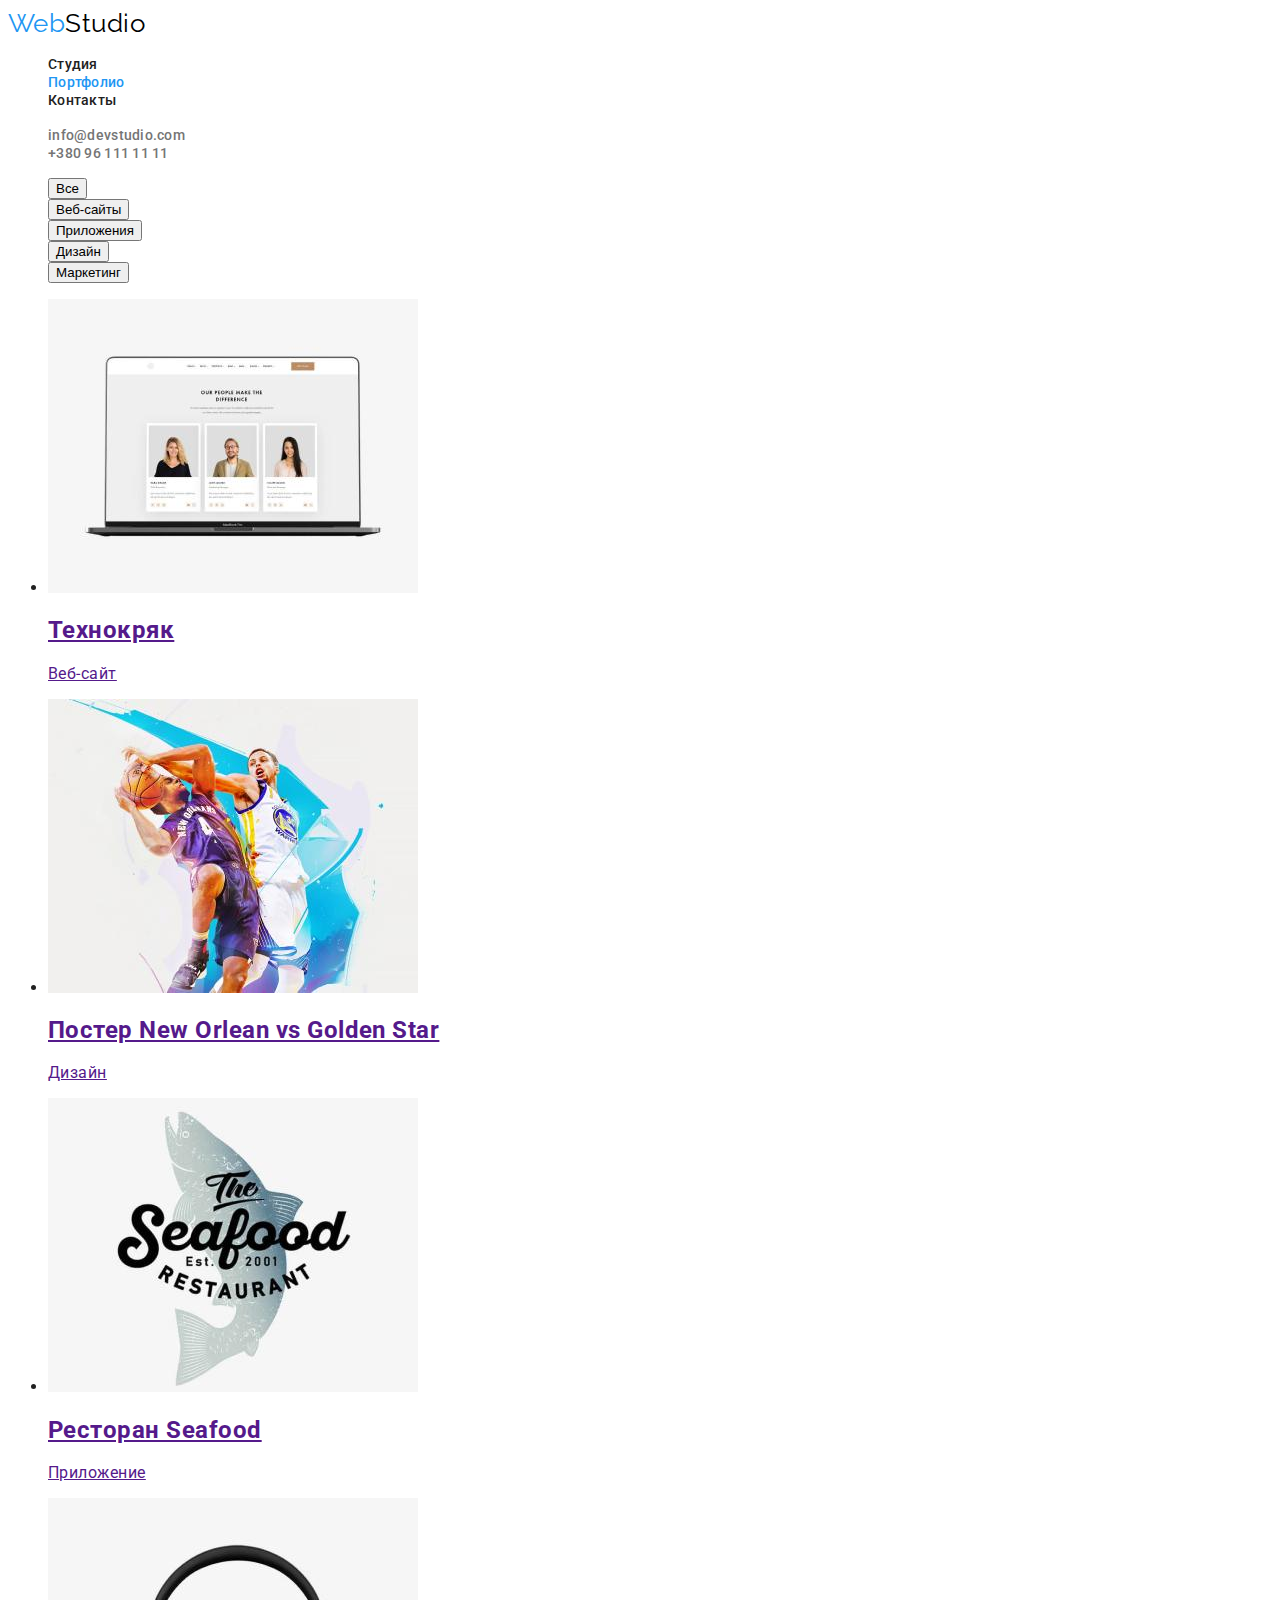
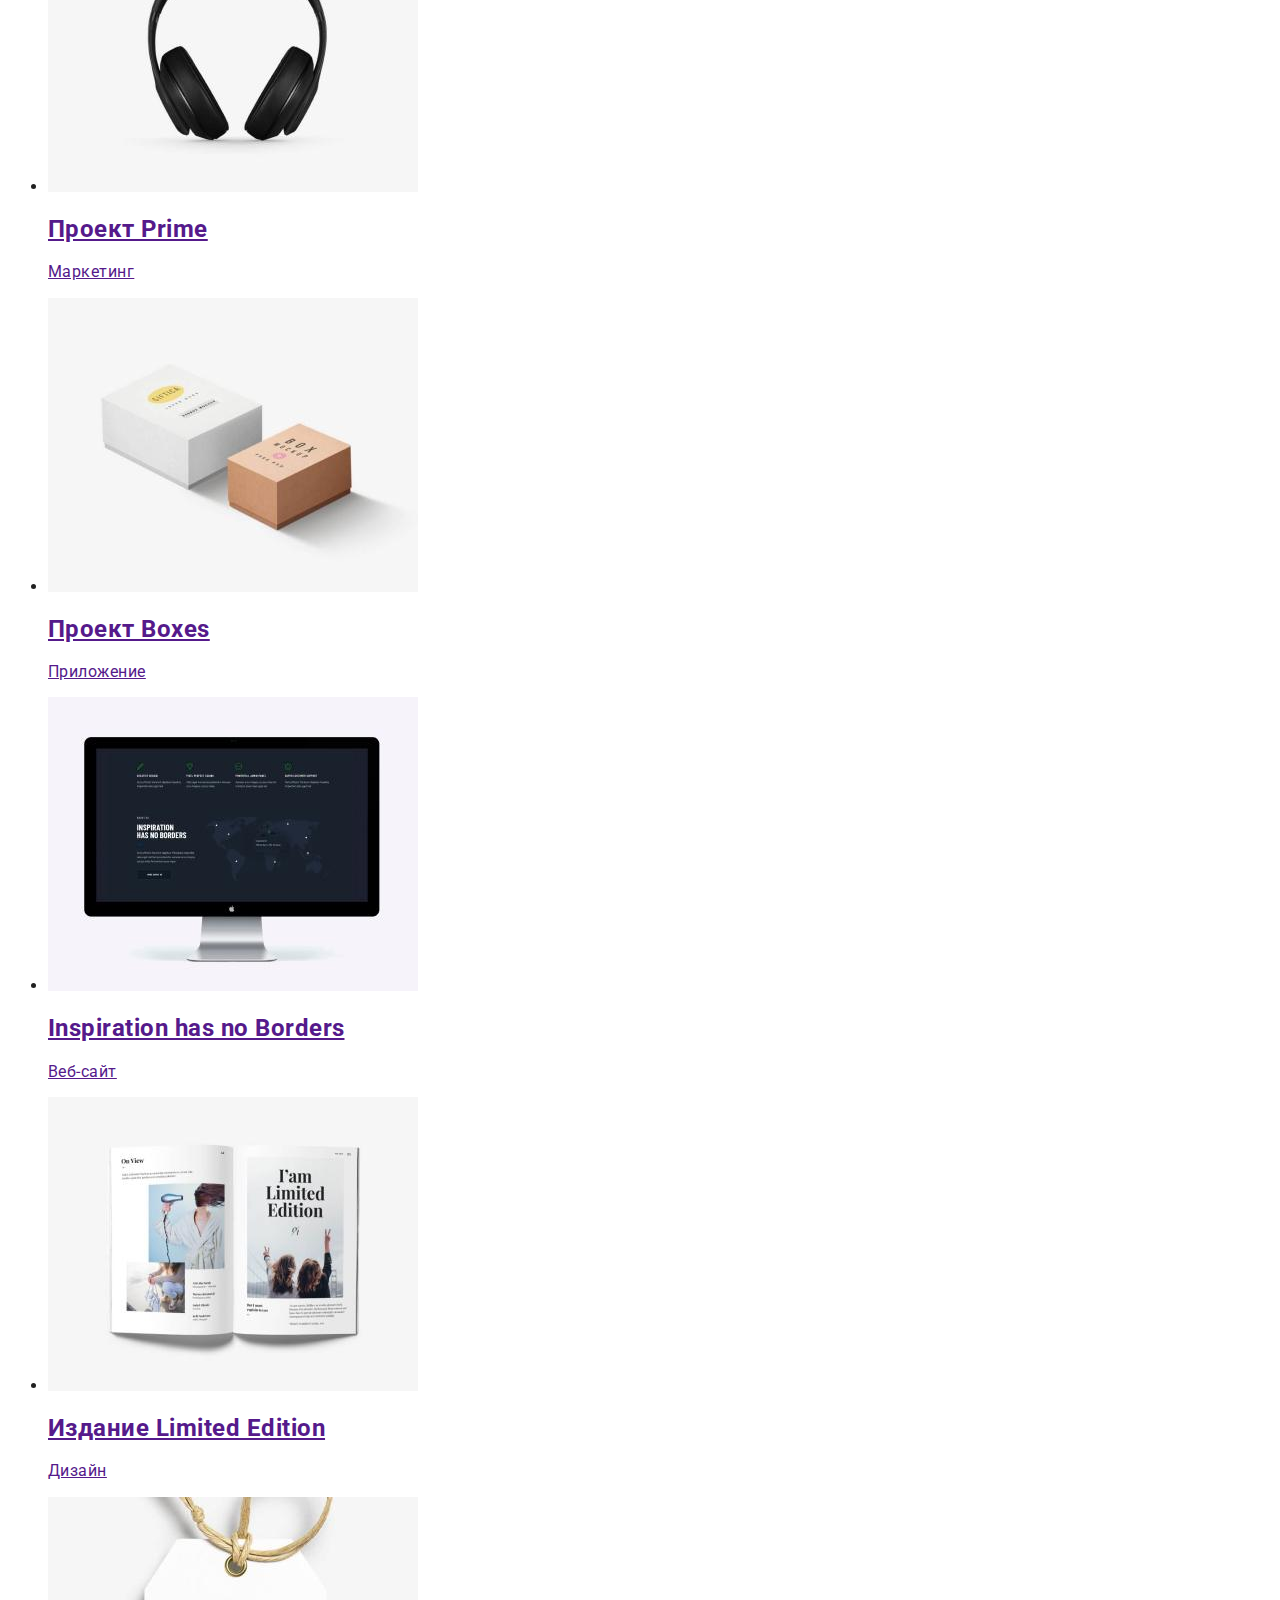
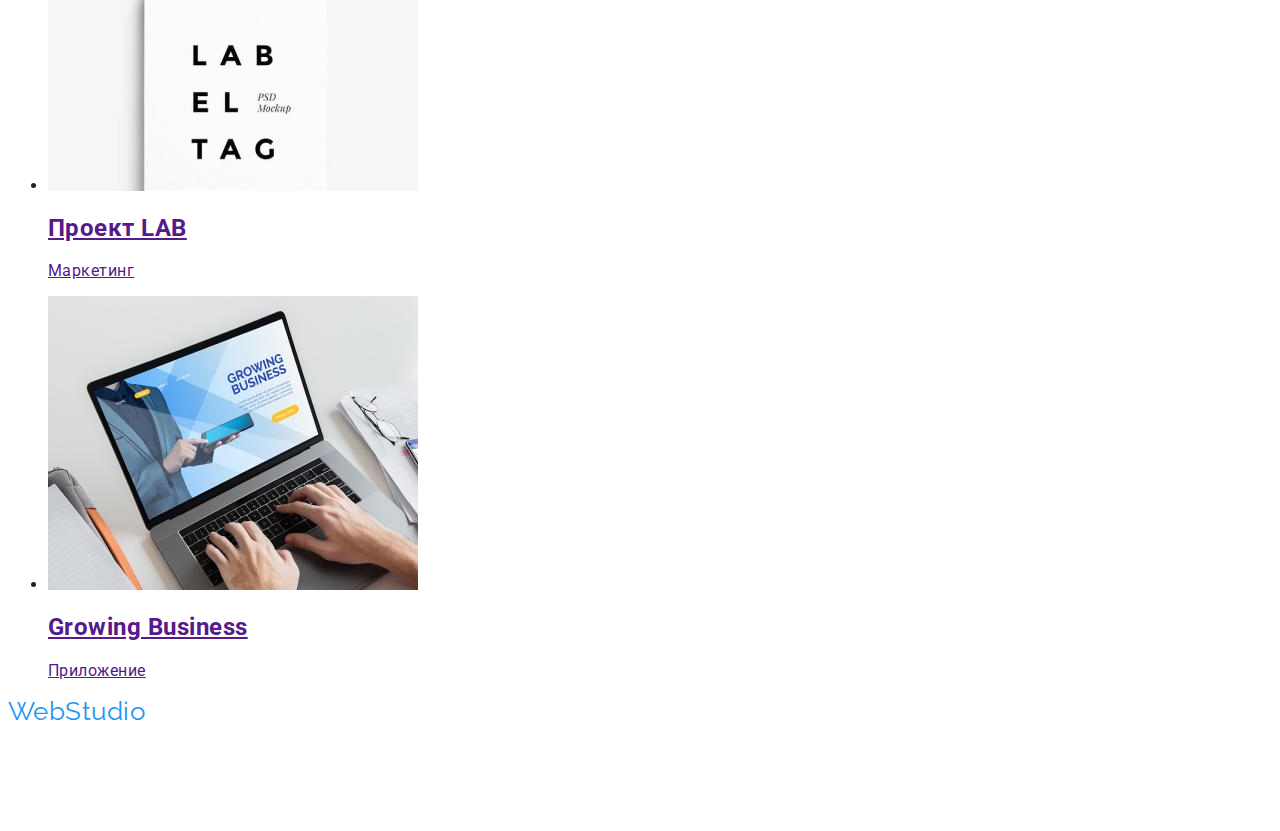
==== commit e3dfe006: "добавляет изменения на страницу портфолио" ====
--- a/portfolio.html
+++ b/portfolio.html
@@ -29,86 +29,86 @@
         </ul>
 </header>
 <!-- герой -->
-<main class="main-section">
-    <section class="hero-section">
+<main">
+    <section class="filter-section">
         <h1 hidden>filter</h1>
-    <ul class="hero-list" >
-        <li class="hero-item"><button class="hero-btn hero-button" type="button">Все</button></li>
-        <li class="hero-item"><button class="hero-btn hero-button" type="button">Веб-сайты</button></li>
-        <li class="hero-item"><button class="hero-btn hero-button" type="button">Приложения</button></li>
-        <li class="hero-item"><button class="hero-btn hero-button" type="button">Дизайн</button></li>
-        <li class="hero-item"><button class="hero-btn hero-button" type="button">Маркетинг</button></li>
+    <ul class="filter-list" >
+        <li class="filter-item"><button class="filter-btn filter-button" type="button">Все</button></li>
+        <li class="filter-item"><button class="filter-btn filter-button" type="button">Веб-сайты</button></li>
+        <li class="filter-item"><button class="filter-btn filter-button" type="button">Приложения</button></li>
+        <li class="filter-item"><button class="filter-btn filter-button" type="button">Дизайн</button></li>
+        <li class="filter-item"><button class="filter-btn filter-button" type="button">Маркетинг</button></li>
     </ul>
-    <ul class="filter-list">
-        <li class="filter-item">
-        <a class="filter-link" href="">
-            <img class="filter-img" src="./images/techno-crack.jpg" alt="сайт" width="370" height="294">
-            <h2 class="filter-heading">Технокряк</h3>
-            <p class="filter-paragraph">Веб-сайт</p> 
+    <ul class="gallery-list">
+        <li class="gallery-item">
+        <a class="gallery-link" href="">
+            <img class="gallery-img" src="./images/techno-crack.jpg" alt="сайт" width="370" height="294">
+            <h2 class="gallery-heading">Технокряк</h3>
+            <p class="gallery-paragraph">Веб-сайт</p> 
         </a> 
         </li>
-        <li class="filter-item">
-            <a class="filter-link" href="">
-                <img class="filter-img" src="./images/poster.jpg" alt="постер" width="370" height="294">
-                <h2 class="filter-heading">Постер New Orlean vs Golden Star</h3>
-                <p class="filter-paragraph">Дизайн</p>
+        <li class="gallery-item">
+            <a class="gallery-link" href="">
+                <img class="gallery-img" src="./images/poster.jpg" alt="постер" width="370" height="294">
+                <h2 class="gallery-heading">Постер New Orlean vs Golden Star</h3>
+                <p class="gallery-paragraph">Дизайн</p>
             </a>
         </li>
-        <li class="filter-item">
-            <a class="filter-link" href="">
-                <img class="filter-img" src="./images/restaurant.jpg" alt="ресторан" width="370" height="294">
-                <h2 class="filter-heading">Ресторан Seafood</h3>
-                <p class="filter-paragraph">Приложение</p>
+        <li class="gallery-item">
+            <a class="gallery-link" href="">
+                <img class="gallery-img" src="./images/restaurant.jpg" alt="ресторан" width="370" height="294">
+                <h2 class="gallery-heading">Ресторан Seafood</h3>
+                <p class="gallery-paragraph">Приложение</p>
             </a>
         </li>
-        <li class="filter-item">
-            <a class="filter-link" href="">
-                <img class="filter-img" src="./images/prime.jpg" alt="наушники" width="370" height="294">
-                <h2 class="filter-heading">Проект Prime</h3>
-                <p class="filter-paragraph">Маркетинг</p>
+        <li class="gallery-item">
+            <a class="gallery-link" href="">
+                <img class="gallery-img" src="./images/prime.jpg" alt="наушники" width="370" height="294">
+                <h2 class="gallery-heading">Проект Prime</h3>
+                <p class="gallery-paragraph">Маркетинг</p>
             </a>
         </li>
-        <li class="filter-item">
-            <a class="filter-link" href="">
-                <img class="filter-img" src="./images/boxes.jpg" alt="коробки" width="370" height="294">
-                <h2 class="filter-heading">Проект Boxes</h3>
-                <p class="filter-paragraph">Приложение</p>
+        <li class="gallery-item">
+            <a class="gallery-link" href="">
+                <img class="gallery-img" src="./images/boxes.jpg" alt="коробки" width="370" height="294">
+                <h2 class="gallery-heading">Проект Boxes</h3>
+                <p class="gallery-paragraph">Приложение</p>
             </a>
         </li>
-        <li class="filter-item">
-            <a class="filter-link" href="">
-                <img class="filter-img" src="./images/web-site.jpg" alt="вдохновение" width="370" height="294">
-                <h2 class="filter-heading">Inspiration has no Borders</h3>
-                <p class="filter-paragraph">Веб-сайт</p>
+        <li class="gallery-item">
+            <a class="gallery-link" href="">
+                <img class="gallery-img" src="./images/web-site.jpg" alt="вдохновение" width="370" height="294">
+                <h2 class="gallery-heading">Inspiration has no Borders</h3>
+                <p class="gallery-paragraph">Веб-сайт</p>
             </a>
         </li>
-        <li class="filter-item">
-            <a class="filter-link" href="">
-                <img class="filter-img" src="./images/limited-edition.jpg" alt="журнал width" width="370" height="294">
-                <h2 class="filter-heading">Издание Limited Edition</h3>
-                <p class="filter-paragraph">Дизайн</p>
+        <li class="gallery-item">
+            <a class="gallery-link" href="">
+                <img class="gallery-img" src="./images/limited-edition.jpg" alt="журнал width" width="370" height="294">
+                <h2 class="gallery-heading">Издание Limited Edition</h3>
+                <p class="gallery-paragraph">Дизайн</p>
             </a>
         </li>
-        <li class="filter-item">
-            <a class="filter-link" href="">
-                <img class="filter-img" src="./images/lab.jpg" alt="бирка с шнурком" width="370" height="294">
-                <h2 class="filter-heading">Проект LAB</h3>
-                <p class="filter-paragraph">Маркетинг</p>
+        <li class="gallery-item">
+            <a class="gallery-link" href="">
+                <img class="gallery-img" src="./images/lab.jpg" alt="бирка с шнурком" width="370" height="294">
+                <h2 class="gallery-heading">Проект LAB</h3>
+                <p class="gallery-paragraph">Маркетинг</p>
             </a>
         </li>
-        <li class="filter-item">
-            <a class="filter-link" href="">
-                <img class="filter-img" src="./images/business.jpg" alt="растущий бизнес" width="370" height="294">
-                <h2 class="filter-heading">Growing Business</h3>
-                <p class="filter-paragraph">Приложение</p>
+        <li class="gallery-item">
+            <a class="gallery-link" href="">
+                <img class="gallery-img" src="./images/business.jpg" alt="растущий бизнес" width="370" height="294">
+                <h2 class="gallery-heading">Growing Business</h3>
+                <p class="gallery-paragraph">Приложение</p>
             </a>
         </li>
     </ul>
     </section>
 </main>
 <!-- футер -->
-<footer class="footer-title">
-    <a class="logo-footer" href="./index.html">Web<span class="title-logo">Studio</span></a>
+<footer class="portfolio-footer">
+    <a class="logo-footer" href="./index.html">Web<span class="portfolio-logo">Studio</span></a>
     <address class="footer-address">
         <ul class="address-list">
             <li class="address-item"><a class="address-map" href="">г. Киев, пр-т Леси Украинки, 26</a></li>
--- a/css/styles.css
+++ b/css/styles.css
@@ -11,6 +11,8 @@
 body {
   font-family: 'Roboto', sans-serif;
   color: var(--primary-text-color);
+  letter-spacing: 0.03em;
+  line-height: 1.14;
 }
 
 /* -------HEADER------ */
@@ -21,7 +23,6 @@
   font-family: 'Raleway', sans-serif;
   font-size: 26px;
   line-height: 1.19;
-  letter-spacing: 0.03em;
   color: var(--accent-color);
   text-decoration: none;
 }
@@ -33,10 +34,8 @@
 }
 .nav-link {
   color: var(--primary-text-color);
-  font-style: normal;
-  font-weight: 500;
-  font-size: 14px;
-  line-height: 1.14;
+  font-weight: 500;
+  font-size: 14px;
   letter-spacing: 0.02em;
 }
 .nav-link:hover,
@@ -46,12 +45,14 @@
 .link {
   text-decoration: none;
 }
+.link.current-page {
+  color: var(--accent-color);
+}
 
 .contact-link {
-  color: var(--secondary-darkgray-color);
-  font-weight: 500;
-  font-size: 14px;
-  line-height: 1.14;
+  color: var(--secondary-text-color);
+  font-weight: 500;
+  font-size: 14px;
   letter-spacing: 0.02em;
 }
 .contact-link:hover,
@@ -95,24 +96,18 @@
   list-style: none;
 }
 .main-heading {
-  font-style: normal;
-  font-weight: bold;
-  font-size: 14px;
-  line-height: 1.14;
-  letter-spacing: 0.03em;
+  font-weight: 700;
+  font-size: 14px;
   text-transform: uppercase;
   color: var(--primary-text-color);
 }
 .main-paragraph {
-  font-weight: normal;
-  font-size: 14px;
-  line-height: 1.71;
-  letter-spacing: 0.03em;
+  font-size: 14px;
+  line-height: 1.71;
   color: var(--secondary-text-color);
 }
 .main-title {
-  font-style: normal;
-  font-weight: bold;
+  font-weight: 700;
   font-size: 36px;
   line-height: 1.16;
   letter-spacing: 0.03em;
@@ -126,7 +121,7 @@
   background-color: var(--third-title-color);
 }
 .team {
-  font-weight: bold;
+  font-weight: 700;
   font-size: 36px;
   line-height: 1.16;
   letter-spacing: 0.03em;
@@ -138,12 +133,10 @@
   background-color: var(--primary-white-color);
 }
 .about-name {
-  font-style: normal;
   font-weight: 500;
   font-size: 16px;
   line-height: 1.18;
   text-align: center;
-  letter-spacing: 0.03em;
   color: var(--title-text-color);
 }
 .about-work {
@@ -152,19 +145,21 @@
   font-size: 16px;
   line-height: 1.18;
   text-align: center;
-  letter-spacing: 0.03em;
 }
 /* -------FOOTER-------- */
 .footer-logo {
   font-family: 'Raleway', sans-serif;
   font-size: 26px;
   line-height: 1.19;
-  letter-spacing: 0.03em;
   color: var(--accent-color);
   text-decoration: none;
 }
 .logo {
   color: var(--primary-white-color);
+}
+.address {
+  font-style: normal;
+  font-weight: normal;
 }
 .footer {
   background-color: var(--secondary-darkgray-color);
@@ -173,22 +168,18 @@
   list-style: none;
 }
 .footer-item {
-  font-style: normal;
-  font-weight: normal;
-  font-size: 14px;
-  line-height: 1.71;
-  letter-spacing: 0.03em;
+  font-size: 14px;
+  line-height: 1.71;
 }
 .address-items {
   color: var(--primary-white-color);
+  text-decoration: none;
 }
 .footer-contact {
-  font-style: normal;
-  font-weight: normal;
-  font-size: 14px;
-  line-height: 1.71;
-  letter-spacing: 0.03em;
+  font-size: 14px;
+  line-height: 1.71;
   color: rgba(255, 255, 255, 0.6);
+  text-decoration: none;
 }
 .footer-contact:hover,
 .footer-contact:focus {
@@ -203,7 +194,6 @@
   font-family: 'Raleway', sans-serif;
   font-size: 26px;
   line-height: 1.19;
-  letter-spacing: 0.03em;
   color: var(--accent-color);
   text-decoration: none;
 }
@@ -212,10 +202,8 @@
 }
 .portfol-link {
   color: var(--primary-text-color);
-  font-style: normal;
-  font-weight: 500;
-  font-size: 14px;
-  line-height: 1.14;
+  font-weight: 500;
+  font-size: 14px;
   letter-spacing: 0.02em;
   text-decoration: none;
 }
@@ -223,6 +211,9 @@
 .portfol-link:focus {
   color: var(--accent-color);
 }
+.links.current-page {
+  color: var(--accent-color);
+}
 
 .portfol-item {
   list-style: none;
@@ -233,10 +224,9 @@
 }
 
 .header-link {
-  color: var(--secondary-darkgray-color);
-  font-weight: 500;
-  font-size: 14px;
-  line-height: 1.14;
+  color: var(--secondary-text-color);
+  font-weight: 500;
+  font-size: 14px;
   letter-spacing: 0.02em;
 }
 .header-link:hover,
@@ -258,6 +248,7 @@
 .hero-button:hover,
 .hero-button:focus {
   background-color: var(--accent-color);
+  color: var(--primary-white-color);
 }
 .hero-btn {
   font-style: inherit;
@@ -265,7 +256,6 @@
   font-size: 16px;
   line-height: 1.62;
   text-align: center;
-  letter-spacing: 0.03em;
   box-shadow: 0px 4px 4px rgba(0, 0, 0, 0.15);
   border-radius: 4px;
   border: 0;
@@ -274,7 +264,7 @@
   list-style: none;
 }
 .filter-heading {
-  font-weight: bold;
+  font-weight: 700;
   font-size: 18px;
   line-height: 2;
   letter-spacing: 0.06em;
@@ -284,10 +274,10 @@
   text-decoration: none;
 }
 .filter-paragraph {
-  font-weight: normal;
+  font-weight: 400;
   font-size: 16px;
   line-height: 30px;
-  letter-spacing: 0.03em;
+
   color: var(--secondary-text-color);
 }
 /* -------FOOTER--------- */
@@ -295,7 +285,6 @@
   font-family: 'Raleway', sans-serif;
   font-size: 26px;
   line-height: 1.19;
-  letter-spacing: 0.03em;
   color: var(--accent-color);
   text-decoration: none;
 }
@@ -305,27 +294,26 @@
 .footer-title {
   background-color: var(--secondary-darkgray-color);
 }
+.footer-address {
+  font-style: normal;
+}
 .address-list {
   list-style: none;
 }
 .address-map {
-  font-style: normal;
-  font-weight: normal;
-  font-size: 14px;
-  line-height: 1.71;
-  letter-spacing: 0.03em;
-  color: var(--primary-white-color);
+  font-size: 14px;
+  line-height: 1.71;
+  color: var(--primary-white-color);
+  text-decoration: none;
 }
 .address-item {
   color: var(--primary-white-color);
 }
 .address-contact {
-  font-style: normal;
-  font-weight: normal;
-  font-size: 14px;
-  line-height: 1.71;
-  letter-spacing: 0.03em;
+  font-size: 14px;
+  line-height: 1.71;
   color: rgba(255, 255, 255, 0.6);
+  text-decoration: none;
 }
 .address-contact:hover,
 .address-contact:focus {
